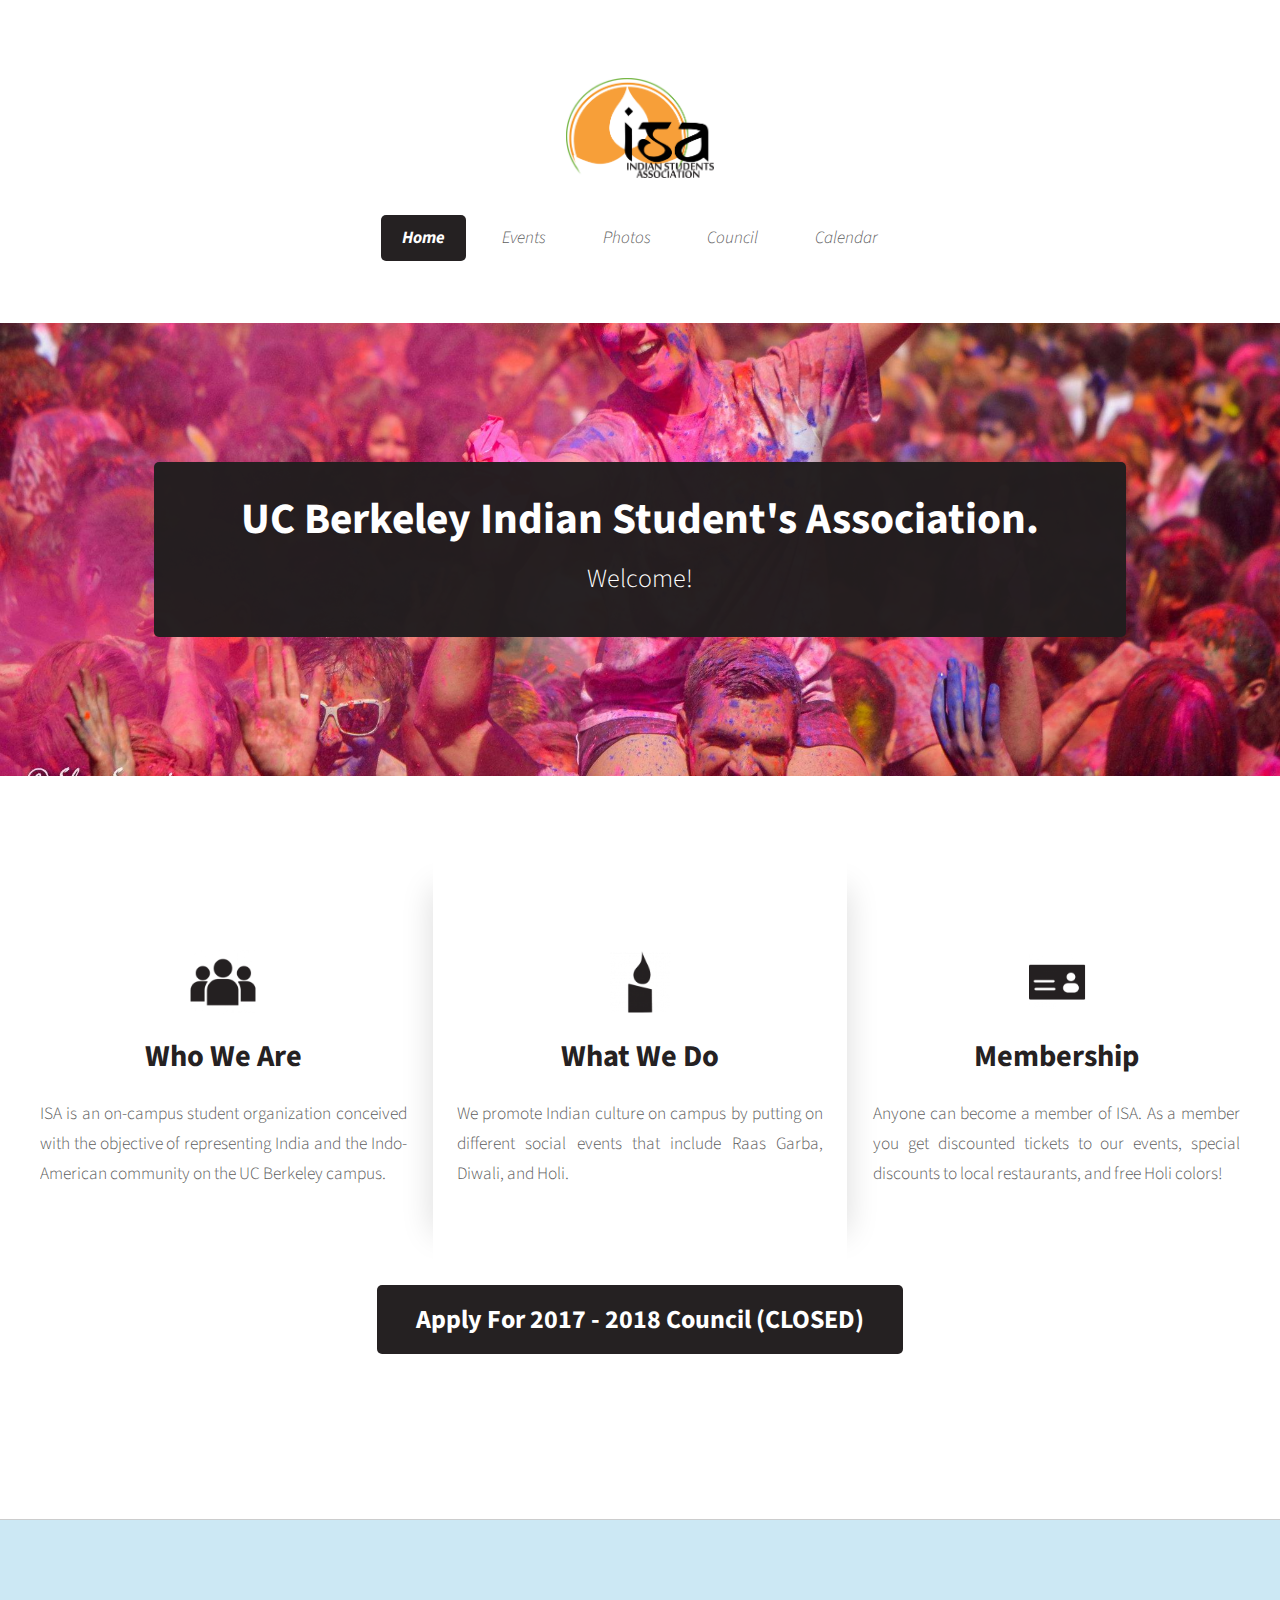
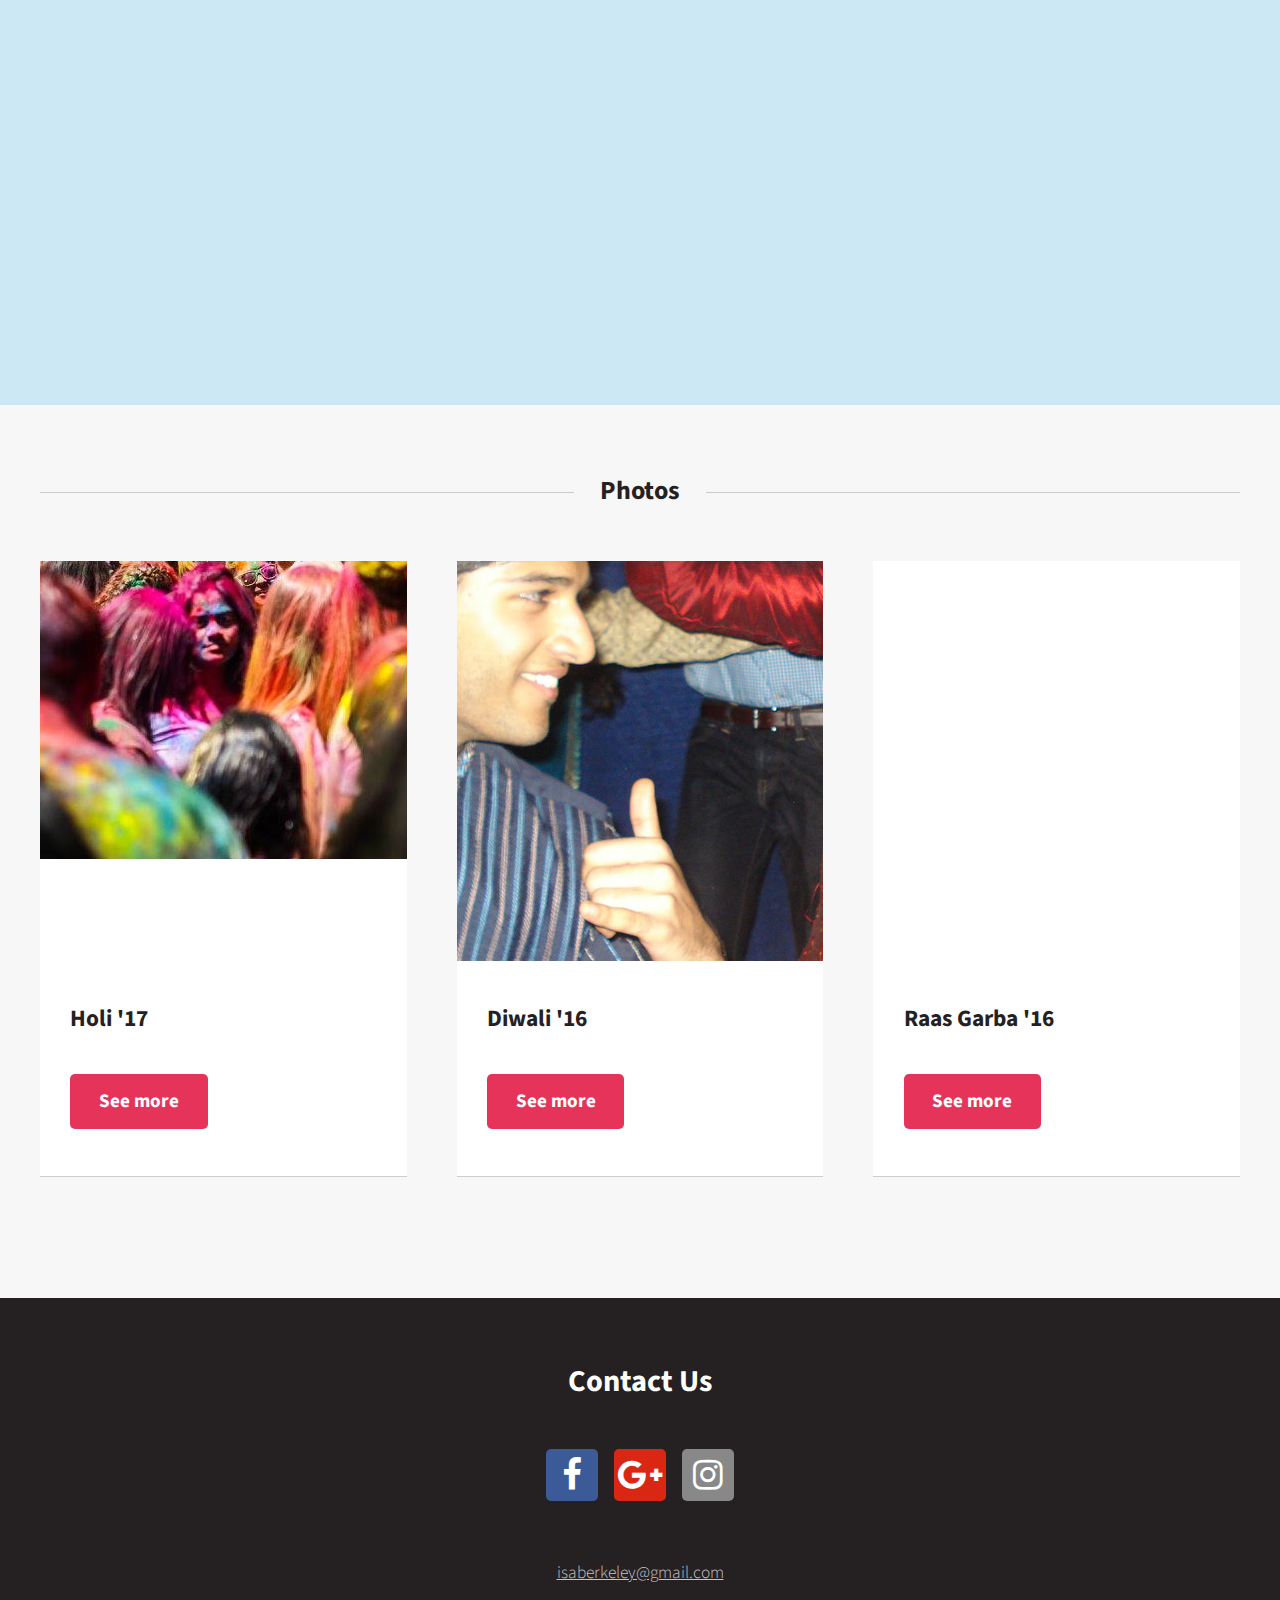
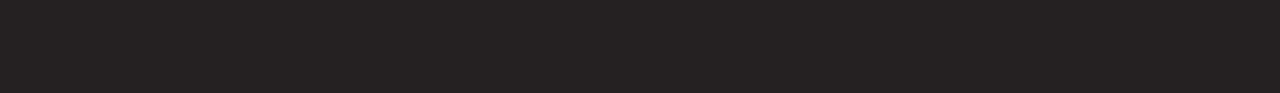
==== isawebsite/index.html @ 6a871066 "update calen" ====
<!DOCTYPE HTML>
<!--
	Dopetrope by HTML5 UP
	html5up.net | @ajlkn
	Free for personal and commercial use under the CCA 3.0 license (html5up.net/license)
-->
<html>
	<head>
		<title>Berkeley ISA</title>
		<meta charset="utf-8" />
		<meta name="viewport" content="width=device-width, initial-scale=1" />
		<!--[if lte IE 8]><script src="assets/js/ie/html5shiv.js"></script><![endif]-->
		<link rel="stylesheet" href="assets/css/main.css" />
		<!--[if lte IE 8]><link rel="stylesheet" href="assets/css/ie8.css" /><![endif]-->
	</head>
	<body class="homepage">
		<div id="page-wrapper">

			<!-- Header -->
				<div id="header-wrapper">
					<div id="header">

						<!-- Logo -->
							<h1><a href="index.html"><img src="img/isalogo1.png" height="100px" width="auto" style="padding: 0;"></a></h1>

						<!-- Nav -->
							<nav id="nav">
								<ul>
									<li class="current"><a href="index.html">Home</a></li>
									<li>
										<a href="#">Events</a>
										<ul>
											<li><a href="holi.html">Holi</a></li>
											<li><a href="garba.html">Raas Garba</a></li>
											<li><a href="diwali.html">Diwali</a></li>
											<li><a href="misc.html">Miscellaneous</a></li>
										</ul>
									</li>
									<li><a href="#photos" id="photos-nav">Photos</a></li>
                                    <li><a href="council.html">Council</a></li>
									<li><a href="calendar.html">Calendar</a></li>
								</ul>
							</nav>

						<!-- Banner -->
							<section id="banner">
								<header>
									<h2>UC Berkeley Indian Student's Association.</h2>
									<p style="color: white;">Welcome!</p>
								</header>
							</section>

						<!-- Intro -->
							<section id="intro" class="container">
                                <br><br>
								<div class="row">
									<div class="4u 12u(mobile)">
										<section class="first">
<!--											<i class="icon featured fa-cog"></i>-->
                                            <img src="img/iconpeople.png" height="100px" width="auto">
											<header>
												<h2>Who We Are</h2>
											</header>
											<p style="text-align: justify;">ISA is an on-campus student organization conceived with the objective of representing India and the Indo-American community on the UC Berkeley campus.</p>
										</section>
									</div>
									<div class="4u 12u(mobile)">
										<section class="middle">
<!--											<i class="icon featured alt fa-flash"></i>-->
                                            <img src="img/iconcandle2.png" height="100px" width="auto">
											<header>
												<h2>What We Do</h2>
											</header>
											<p style="text-align: justify;">We promote Indian culture on campus by putting on different social events that include Raas Garba, Diwali, and Holi.</p>
										</section>
									</div>
									<div class="4u 12u(mobile)">
										<section class="last">
<!--											<i class="icon featured alt2 fa-star"></i>-->
                                            <img src="img/iconmember.png" height="100px" width="auto">
											<header>
												<h2>Membership</h2>
											</header>
											<p style="text-align: justify;">Anyone can become a member of ISA. As a member you get discounted tickets to our events, special discounts to local restaurants, and free Holi colors!</p>
										</section>
									</div>
								</div>
								<footer>
									<ul class="actions">
										<li><a href="#" class="button big">Apply For 2017 - 2018 Council (CLOSED)</a></li>
									</ul>
								</footer>
                                <br><br>
							</section>

					</div>
				</div>
            
                <div id="header">
                    <section id="banner-blank">
                        <br><br><br><br><br><br><br><br><br><br><br><br><br><br><br><br>
                    </section>
                </div>

			<!-- Main -->
				<div id="main-wrapper">
					<div id="photos" class="container">
						<div class="row">
							<div class="12u">

								<!-- Portfolio -->
									<section>
										<header class="major">
											<h2>Photos</h2>
										</header>
										<div class="row">
											<div class="4u 12u(mobile)">
												<section class="box">
													<a class="image featured"><img src="img/iconholi.png" alt="" /></a>
													<header>
														<h3>Holi '17</h3>
													</header>
				
													<footer>
														<a href="holi.html" class="button alt">See more</a>
													</footer>
												</section>
											</div>
											<div class="4u 12u(mobile)">
												<section class="box">
													<a class="image featured"><img src="img/diwali4.jpg" alt="" /></a>
													<header>
														<h3>Diwali '16</h3>
													</header>
													
													<footer>
														<a href="diwali.html" class="button alt">See more</a>
													</footer>
												</section>
											</div>
											<div class="4u 12u(mobile)">
												<section class="box">
													<a class="image featured"><img src="img/raas.png" alt="" /></a>
													<header>
														<h3>Raas Garba '16</h3>
													</header>
												
													<footer>
														<a href="garba.html" class="button alt">See more</a>
													</footer>
												</section>
											</div>
										</div>
									</section>

							</div>
						</div>
						<div class="row">
							<div class="12u">

							</div>
						</div>
					</div>
				</div>

			<!-- Footer -->
				<div id="footer-wrapper">
					<section id="footer" class="container">
						<div class="row">
							<div class="12u 12u(mobile)" style="text-align: center;">
								<section>
									<header>
										<h2>Contact Us</h2>
									</header>
									<ul class="social">
										<li><a class="icon fa-facebook" href="#"><span class="label">Facebook</span></a></li>
										<li><a class="icon fa-google-plus" href="#"><span class="label">Google+</span></a></li>
                                        <li><a class="icon fa-instagram" href="#"><span class="label">Intsagram</span></a></li>
									</ul>
									<ul class="contact">
											<p><a href="#">isaberkeley@gmail.com</a></p>
									</ul>
								</section>
							</div>
						</div>
					</section>
				</div>

		</div>

		<!-- Scripts -->
			<script src="assets/js/jquery.min.js"></script>
			<script src="assets/js/jquery.dropotron.min.js"></script>
			<script src="assets/js/skel.min.js"></script>
			<script src="assets/js/skel-viewport.min.js"></script>
			<script src="assets/js/util.js"></script>
			<!--[if lte IE 8]><script src="assets/js/ie/respond.min.js"></script><![endif]-->
			<script src="assets/js/main.js"></script>

	</body>
</html>

<script>
    var ypos, section;
    window.addEventListener('scroll', function() {
        ypos = window.pageYOffset;
        section = document.getElementById('banner');
        section.style.backgroundPositionY = ypos * -0.1 + 'px';
    });
</script>
<script>
    var ypos, section;
    window.addEventListener('scroll', function() {
        ypos = window.pageYOffset;
        section = document.getElementById('banner-blank');
        section.style.backgroundPositionY = ypos * -0.1 + 'px';
    });
</script>
<script>
function scrollNav() {
    $('#photos-nav').click(function(){
        //Animate
        $('html, body').stop().animate({
            scrollTop: $( $(this).attr('href') ).offset().top - 0
        }, 800);
        return false;
    });
}
scrollNav();
</script>
---- isawebsite/assets/css/main.css ----
@import url("font-awesome.min.css");
@import url("https://fonts.googleapis.com/css?family=Source+Sans+Pro:300,400,700,900,300italic");

/*
	Dopetrope by HTML5 UP
	html5up.net | @ajlkn
	Free for personal and commercial use under the CCA 3.0 license (html5up.net/license)
*/

/* Reset */

	html, body, div, span, applet, object, iframe, h1, h2, h3, h4, h5, h6, p, blockquote, pre, a, abbr, acronym, address, big, cite, code, del, dfn, em, img, ins, kbd, q, s, samp, small, strike, strong, sub, sup, tt, var, b, u, i, center, dl, dt, dd, ol, ul, li, fieldset, form, label, legend, table, caption, tbody, tfoot, thead, tr, th, td, article, aside, canvas, details, embed, figure, figcaption, footer, header, hgroup, menu, nav, output, ruby, section, summary, time, mark, audio, video {
		margin: 0;
		padding: 0;
		border: 0;
		font-size: 100%;
		font: inherit;
		vertical-align: baseline;
	}

	article, aside, details, figcaption, figure, footer, header, hgroup, menu, nav, section {
		display: block;
	}

	body {
		line-height: 1;
	}

	ol, ul {
		list-style: none;
	}

	blockquote, q {
		quotes: none;
	}

	blockquote:before, blockquote:after, q:before, q:after {
		content: '';
		content: none;
	}

	table {
		border-collapse: collapse;
		border-spacing: 0;
	}

	body {
		-webkit-text-size-adjust: none;
	}

/* Box Model */

	*, *:before, *:after {
		-moz-box-sizing: border-box;
		-webkit-box-sizing: border-box;
		box-sizing: border-box;
	}

/* Containers */

	.container {
		margin-left: auto;
		margin-right: auto;
	}

	.container.\31 25\25 {
		width: 100%;
		max-width: 1200px;
		min-width: 960px;
	}

	.container.\37 5\25 {
		width: 720px;
	}

	.container.\35 0\25 {
		width: 480px;
	}

	.container.\32 5\25 {
		width: 240px;
	}

	.container {
		width: 960px;
	}

	@media screen and (min-width: 737px) {

		.container.\31 25\25 {
			width: 100%;
			max-width: 1500px;
			min-width: 1200px;
		}

		.container.\37 5\25 {
			width: 900px;
		}

		.container.\35 0\25 {
			width: 600px;
		}

		.container.\32 5\25 {
			width: 300px;
		}

		.container {
			width: 1200px;
		}

	}

	@media screen and (min-width: 737px) and (max-width: 1200px) {

		.container.\31 25\25 {
			width: 100%;
			max-width: 1200px;
			min-width: 960px;
		}

		.container.\37 5\25 {
			width: 720px;
		}

		.container.\35 0\25 {
			width: 480px;
		}

		.container.\32 5\25 {
			width: 240px;
		}

		.container {
			width: 960px;
		}

	}

	@media screen and (max-width: 736px) {

		.container.\31 25\25 {
			width: 100%;
			max-width: 125%;
			min-width: 100%;
		}

		.container.\37 5\25 {
			width: 75%;
		}

		.container.\35 0\25 {
			width: 50%;
		}

		.container.\32 5\25 {
			width: 25%;
		}

		.container {
			width: 100% !important;
		}

	}

/* Grid */

	.row {
		border-bottom: solid 1px transparent;
		-moz-box-sizing: border-box;
		-webkit-box-sizing: border-box;
		box-sizing: border-box;
	}

	.row > * {
		float: left;
		-moz-box-sizing: border-box;
		-webkit-box-sizing: border-box;
		box-sizing: border-box;
	}

	.row:after, .row:before {
		content: '';
		display: block;
		clear: both;
		height: 0;
	}

	.row.uniform > * > :first-child {
		margin-top: 0;
	}

	.row.uniform > * > :last-child {
		margin-bottom: 0;
	}

	.row.\30 \25 > * {
		padding: 0 0 0 0px;
	}

	.row.\30 \25 {
		margin: 0 0 -1px 0px;
	}

	.row.uniform.\30 \25 > * {
		padding: 0px 0 0 0px;
	}

	.row.uniform.\30 \25 {
		margin: 0px 0 -1px 0px;
	}

	.row > * {
		padding: 0 0 0 40px;
	}

	.row {
		margin: 0 0 -1px -40px;
	}

	.row.uniform > * {
		padding: 40px 0 0 40px;
	}

	.row.uniform {
		margin: -40px 0 -1px -40px;
	}

	.row.\32 00\25 > * {
		padding: 0 0 0 80px;
	}

	.row.\32 00\25 {
		margin: 0 0 -1px -80px;
	}

	.row.uniform.\32 00\25 > * {
		padding: 80px 0 0 80px;
	}

	.row.uniform.\32 00\25 {
		margin: -80px 0 -1px -80px;
	}

	.row.\31 50\25 > * {
		padding: 0 0 0 60px;
	}

	.row.\31 50\25 {
		margin: 0 0 -1px -60px;
	}

	.row.uniform.\31 50\25 > * {
		padding: 60px 0 0 60px;
	}

	.row.uniform.\31 50\25 {
		margin: -60px 0 -1px -60px;
	}

	.row.\35 0\25 > * {
		padding: 0 0 0 20px;
	}

	.row.\35 0\25 {
		margin: 0 0 -1px -20px;
	}

	.row.uniform.\35 0\25 > * {
		padding: 20px 0 0 20px;
	}

	.row.uniform.\35 0\25 {
		margin: -20px 0 -1px -20px;
	}

	.row.\32 5\25 > * {
		padding: 0 0 0 10px;
	}

	.row.\32 5\25 {
		margin: 0 0 -1px -10px;
	}

	.row.uniform.\32 5\25 > * {
		padding: 10px 0 0 10px;
	}

	.row.uniform.\32 5\25 {
		margin: -10px 0 -1px -10px;
	}

	.\31 2u, .\31 2u\24 {
		width: 100%;
		clear: none;
		margin-left: 0;
	}

	.\31 1u, .\31 1u\24 {
		width: 91.6666666667%;
		clear: none;
		margin-left: 0;
	}

	.\31 0u, .\31 0u\24 {
		width: 83.3333333333%;
		clear: none;
		margin-left: 0;
	}

	.\39 u, .\39 u\24 {
		width: 75%;
		clear: none;
		margin-left: 0;
	}

	.\38 u, .\38 u\24 {
		width: 66.6666666667%;
		clear: none;
		margin-left: 0;
	}

	.\37 u, .\37 u\24 {
		width: 58.3333333333%;
		clear: none;
		margin-left: 0;
	}

	.\36 u, .\36 u\24 {
		width: 50%;
		clear: none;
		margin-left: 0;
	}

	.\35 u, .\35 u\24 {
		width: 41.6666666667%;
		clear: none;
		margin-left: 0;
	}

	.\34 u, .\34 u\24 {
		width: 33.3333333333%;
		clear: none;
		margin-left: 0;
	}

	.\33 u, .\33 u\24 {
		width: 25%;
		clear: none;
		margin-left: 0;
	}

	.\32 u, .\32 u\24 {
		width: 16.6666666667%;
		clear: none;
		margin-left: 0;
	}

	.\31 u, .\31 u\24 {
		width: 8.3333333333%;
		clear: none;
		margin-left: 0;
	}

	.\31 2u\24 + *,
	.\31 1u\24 + *,
	.\31 0u\24 + *,
	.\39 u\24 + *,
	.\38 u\24 + *,
	.\37 u\24 + *,
	.\36 u\24 + *,
	.\35 u\24 + *,
	.\34 u\24 + *,
	.\33 u\24 + *,
	.\32 u\24 + *,
	.\31 u\24 + * {
		clear: left;
	}

	.\-11u {
		margin-left: 91.66667%;
	}

	.\-10u {
		margin-left: 83.33333%;
	}

	.\-9u {
		margin-left: 75%;
	}

	.\-8u {
		margin-left: 66.66667%;
	}

	.\-7u {
		margin-left: 58.33333%;
	}

	.\-6u {
		margin-left: 50%;
	}

	.\-5u {
		margin-left: 41.66667%;
	}

	.\-4u {
		margin-left: 33.33333%;
	}

	.\-3u {
		margin-left: 25%;
	}

	.\-2u {
		margin-left: 16.66667%;
	}

	.\-1u {
		margin-left: 8.33333%;
	}

	@media screen and (min-width: 737px) {

		.row > * {
			padding: 50px 0 0 50px;
		}

		.row {
			margin: -50px 0 -1px -50px;
		}

		.row.uniform > * {
			padding: 50px 0 0 50px;
		}

		.row.uniform {
			margin: -50px 0 -1px -50px;
		}

		.row.\32 00\25 > * {
			padding: 100px 0 0 100px;
		}

		.row.\32 00\25 {
			margin: -100px 0 -1px -100px;
		}

		.row.uniform.\32 00\25 > * {
			padding: 100px 0 0 100px;
		}

		.row.uniform.\32 00\25 {
			margin: -100px 0 -1px -100px;
		}

		.row.\31 50\25 > * {
			padding: 75px 0 0 75px;
		}

		.row.\31 50\25 {
			margin: -75px 0 -1px -75px;
		}

		.row.uniform.\31 50\25 > * {
			padding: 75px 0 0 75px;
		}

		.row.uniform.\31 50\25 {
			margin: -75px 0 -1px -75px;
		}

		.row.\35 0\25 > * {
			padding: 25px 0 0 25px;
		}

		.row.\35 0\25 {
			margin: -25px 0 -1px -25px;
		}

		.row.uniform.\35 0\25 > * {
			padding: 25px 0 0 25px;
		}

		.row.uniform.\35 0\25 {
			margin: -25px 0 -1px -25px;
		}

		.row.\32 5\25 > * {
			padding: 12.5px 0 0 12.5px;
		}

		.row.\32 5\25 {
			margin: -12.5px 0 -1px -12.5px;
		}

		.row.uniform.\32 5\25 > * {
			padding: 12.5px 0 0 12.5px;
		}

		.row.uniform.\32 5\25 {
			margin: -12.5px 0 -1px -12.5px;
		}

		.\31 2u\28desktop\29, .\31 2u\24\28desktop\29 {
			width: 100%;
			clear: none;
			margin-left: 0;
		}

		.\31 1u\28desktop\29, .\31 1u\24\28desktop\29 {
			width: 91.6666666667%;
			clear: none;
			margin-left: 0;
		}

		.\31 0u\28desktop\29, .\31 0u\24\28desktop\29 {
			width: 83.3333333333%;
			clear: none;
			margin-left: 0;
		}

		.\39 u\28desktop\29, .\39 u\24\28desktop\29 {
			width: 75%;
			clear: none;
			margin-left: 0;
		}

		.\38 u\28desktop\29, .\38 u\24\28desktop\29 {
			width: 66.6666666667%;
			clear: none;
			margin-left: 0;
		}

		.\37 u\28desktop\29, .\37 u\24\28desktop\29 {
			width: 58.3333333333%;
			clear: none;
			margin-left: 0;
		}

		.\36 u\28desktop\29, .\36 u\24\28desktop\29 {
			width: 50%;
			clear: none;
			margin-left: 0;
		}

		.\35 u\28desktop\29, .\35 u\24\28desktop\29 {
			width: 41.6666666667%;
			clear: none;
			margin-left: 0;
		}

		.\34 u\28desktop\29, .\34 u\24\28desktop\29 {
			width: 33.3333333333%;
			clear: none;
			margin-left: 0;
		}

		.\33 u\28desktop\29, .\33 u\24\28desktop\29 {
			width: 25%;
			clear: none;
			margin-left: 0;
		}

		.\32 u\28desktop\29, .\32 u\24\28desktop\29 {
			width: 16.6666666667%;
			clear: none;
			margin-left: 0;
		}

		.\31 u\28desktop\29, .\31 u\24\28desktop\29 {
			width: 8.3333333333%;
			clear: none;
			margin-left: 0;
		}

		.\31 2u\24\28desktop\29 + *,
		.\31 1u\24\28desktop\29 + *,
		.\31 0u\24\28desktop\29 + *,
		.\39 u\24\28desktop\29 + *,
		.\38 u\24\28desktop\29 + *,
		.\37 u\24\28desktop\29 + *,
		.\36 u\24\28desktop\29 + *,
		.\35 u\24\28desktop\29 + *,
		.\34 u\24\28desktop\29 + *,
		.\33 u\24\28desktop\29 + *,
		.\32 u\24\28desktop\29 + *,
		.\31 u\24\28desktop\29 + * {
			clear: left;
		}

		.\-11u\28desktop\29 {
			margin-left: 91.66667%;
		}

		.\-10u\28desktop\29 {
			margin-left: 83.33333%;
		}

		.\-9u\28desktop\29 {
			margin-left: 75%;
		}

		.\-8u\28desktop\29 {
			margin-left: 66.66667%;
		}

		.\-7u\28desktop\29 {
			margin-left: 58.33333%;
		}

		.\-6u\28desktop\29 {
			margin-left: 50%;
		}

		.\-5u\28desktop\29 {
			margin-left: 41.66667%;
		}

		.\-4u\28desktop\29 {
			margin-left: 33.33333%;
		}

		.\-3u\28desktop\29 {
			margin-left: 25%;
		}

		.\-2u\28desktop\29 {
			margin-left: 16.66667%;
		}

		.\-1u\28desktop\29 {
			margin-left: 8.33333%;
		}

	}

	@media screen and (min-width: 737px) and (max-width: 1200px) {

		.row > * {
			padding: 25px 0 0 25px;
		}

		.row {
			margin: -25px 0 -1px -25px;
		}

		.row.uniform > * {
			padding: 25px 0 0 25px;
		}

		.row.uniform {
			margin: -25px 0 -1px -25px;
		}

		.row.\32 00\25 > * {
			padding: 50px 0 0 50px;
		}

		.row.\32 00\25 {
			margin: -50px 0 -1px -50px;
		}

		.row.uniform.\32 00\25 > * {
			padding: 50px 0 0 50px;
		}

		.row.uniform.\32 00\25 {
			margin: -50px 0 -1px -50px;
		}

		.row.\31 50\25 > * {
			padding: 37.5px 0 0 37.5px;
		}

		.row.\31 50\25 {
			margin: -37.5px 0 -1px -37.5px;
		}

		.row.uniform.\31 50\25 > * {
			padding: 37.5px 0 0 37.5px;
		}

		.row.uniform.\31 50\25 {
			margin: -37.5px 0 -1px -37.5px;
		}

		.row.\35 0\25 > * {
			padding: 12.5px 0 0 12.5px;
		}

		.row.\35 0\25 {
			margin: -12.5px 0 -1px -12.5px;
		}

		.row.uniform.\35 0\25 > * {
			padding: 12.5px 0 0 12.5px;
		}

		.row.uniform.\35 0\25 {
			margin: -12.5px 0 -1px -12.5px;
		}

		.row.\32 5\25 > * {
			padding: 6.25px 0 0 6.25px;
		}

		.row.\32 5\25 {
			margin: -6.25px 0 -1px -6.25px;
		}

		.row.uniform.\32 5\25 > * {
			padding: 6.25px 0 0 6.25px;
		}

		.row.uniform.\32 5\25 {
			margin: -6.25px 0 -1px -6.25px;
		}

		.\31 2u\28tablet\29, .\31 2u\24\28tablet\29 {
			width: 100%;
			clear: none;
			margin-left: 0;
		}

		.\31 1u\28tablet\29, .\31 1u\24\28tablet\29 {
			width: 91.6666666667%;
			clear: none;
			margin-left: 0;
		}

		.\31 0u\28tablet\29, .\31 0u\24\28tablet\29 {
			width: 83.3333333333%;
			clear: none;
			margin-left: 0;
		}

		.\39 u\28tablet\29, .\39 u\24\28tablet\29 {
			width: 75%;
			clear: none;
			margin-left: 0;
		}

		.\38 u\28tablet\29, .\38 u\24\28tablet\29 {
			width: 66.6666666667%;
			clear: none;
			margin-left: 0;
		}

		.\37 u\28tablet\29, .\37 u\24\28tablet\29 {
			width: 58.3333333333%;
			clear: none;
			margin-left: 0;
		}

		.\36 u\28tablet\29, .\36 u\24\28tablet\29 {
			width: 50%;
			clear: none;
			margin-left: 0;
		}

		.\35 u\28tablet\29, .\35 u\24\28tablet\29 {
			width: 41.6666666667%;
			clear: none;
			margin-left: 0;
		}

		.\34 u\28tablet\29, .\34 u\24\28tablet\29 {
			width: 33.3333333333%;
			clear: none;
			margin-left: 0;
		}

		.\33 u\28tablet\29, .\33 u\24\28tablet\29 {
			width: 25%;
			clear: none;
			margin-left: 0;
		}

		.\32 u\28tablet\29, .\32 u\24\28tablet\29 {
			width: 16.6666666667%;
			clear: none;
			margin-left: 0;
		}

		.\31 u\28tablet\29, .\31 u\24\28tablet\29 {
			width: 8.3333333333%;
			clear: none;
			margin-left: 0;
		}

		.\31 2u\24\28tablet\29 + *,
		.\31 1u\24\28tablet\29 + *,
		.\31 0u\24\28tablet\29 + *,
		.\39 u\24\28tablet\29 + *,
		.\38 u\24\28tablet\29 + *,
		.\37 u\24\28tablet\29 + *,
		.\36 u\24\28tablet\29 + *,
		.\35 u\24\28tablet\29 + *,
		.\34 u\24\28tablet\29 + *,
		.\33 u\24\28tablet\29 + *,
		.\32 u\24\28tablet\29 + *,
		.\31 u\24\28tablet\29 + * {
			clear: left;
		}

		.\-11u\28tablet\29 {
			margin-left: 91.66667%;
		}

		.\-10u\28tablet\29 {
			margin-left: 83.33333%;
		}

		.\-9u\28tablet\29 {
			margin-left: 75%;
		}

		.\-8u\28tablet\29 {
			margin-left: 66.66667%;
		}

		.\-7u\28tablet\29 {
			margin-left: 58.33333%;
		}

		.\-6u\28tablet\29 {
			margin-left: 50%;
		}

		.\-5u\28tablet\29 {
			margin-left: 41.66667%;
		}

		.\-4u\28tablet\29 {
			margin-left: 33.33333%;
		}

		.\-3u\28tablet\29 {
			margin-left: 25%;
		}

		.\-2u\28tablet\29 {
			margin-left: 16.66667%;
		}

		.\-1u\28tablet\29 {
			margin-left: 8.33333%;
		}

	}

	@media screen and (max-width: 736px) {

		.row > * {
			padding: 20px 0 0 20px;
		}

		.row {
			margin: -20px 0 -1px -20px;
		}

		.row.uniform > * {
			padding: 20px 0 0 20px;
		}

		.row.uniform {
			margin: -20px 0 -1px -20px;
		}

		.row.\32 00\25 > * {
			padding: 40px 0 0 40px;
		}

		.row.\32 00\25 {
			margin: -40px 0 -1px -40px;
		}

		.row.uniform.\32 00\25 > * {
			padding: 40px 0 0 40px;
		}

		.row.uniform.\32 00\25 {
			margin: -40px 0 -1px -40px;
		}

		.row.\31 50\25 > * {
			padding: 30px 0 0 30px;
		}

		.row.\31 50\25 {
			margin: -30px 0 -1px -30px;
		}

		.row.uniform.\31 50\25 > * {
			padding: 30px 0 0 30px;
		}

		.row.uniform.\31 50\25 {
			margin: -30px 0 -1px -30px;
		}

		.row.\35 0\25 > * {
			padding: 10px 0 0 10px;
		}

		.row.\35 0\25 {
			margin: -10px 0 -1px -10px;
		}

		.row.uniform.\35 0\25 > * {
			padding: 10px 0 0 10px;
		}

		.row.uniform.\35 0\25 {
			margin: -10px 0 -1px -10px;
		}

		.row.\32 5\25 > * {
			padding: 5px 0 0 5px;
		}

		.row.\32 5\25 {
			margin: -5px 0 -1px -5px;
		}

		.row.uniform.\32 5\25 > * {
			padding: 5px 0 0 5px;
		}

		.row.uniform.\32 5\25 {
			margin: -5px 0 -1px -5px;
		}

		.\31 2u\28mobile\29, .\31 2u\24\28mobile\29 {
			width: 100%;
			clear: none;
			margin-left: 0;
		}

		.\31 1u\28mobile\29, .\31 1u\24\28mobile\29 {
			width: 91.6666666667%;
			clear: none;
			margin-left: 0;
		}

		.\31 0u\28mobile\29, .\31 0u\24\28mobile\29 {
			width: 83.3333333333%;
			clear: none;
			margin-left: 0;
		}

		.\39 u\28mobile\29, .\39 u\24\28mobile\29 {
			width: 75%;
			clear: none;
			margin-left: 0;
		}

		.\38 u\28mobile\29, .\38 u\24\28mobile\29 {
			width: 66.6666666667%;
			clear: none;
			margin-left: 0;
		}

		.\37 u\28mobile\29, .\37 u\24\28mobile\29 {
			width: 58.3333333333%;
			clear: none;
			margin-left: 0;
		}

		.\36 u\28mobile\29, .\36 u\24\28mobile\29 {
			width: 50%;
			clear: none;
			margin-left: 0;
		}

		.\35 u\28mobile\29, .\35 u\24\28mobile\29 {
			width: 41.6666666667%;
			clear: none;
			margin-left: 0;
		}

		.\34 u\28mobile\29, .\34 u\24\28mobile\29 {
			width: 33.3333333333%;
			clear: none;
			margin-left: 0;
		}

		.\33 u\28mobile\29, .\33 u\24\28mobile\29 {
			width: 25%;
			clear: none;
			margin-left: 0;
		}

		.\32 u\28mobile\29, .\32 u\24\28mobile\29 {
			width: 16.6666666667%;
			clear: none;
			margin-left: 0;
		}

		.\31 u\28mobile\29, .\31 u\24\28mobile\29 {
			width: 8.3333333333%;
			clear: none;
			margin-left: 0;
		}

		.\31 2u\24\28mobile\29 + *,
		.\31 1u\24\28mobile\29 + *,
		.\31 0u\24\28mobile\29 + *,
		.\39 u\24\28mobile\29 + *,
		.\38 u\24\28mobile\29 + *,
		.\37 u\24\28mobile\29 + *,
		.\36 u\24\28mobile\29 + *,
		.\35 u\24\28mobile\29 + *,
		.\34 u\24\28mobile\29 + *,
		.\33 u\24\28mobile\29 + *,
		.\32 u\24\28mobile\29 + *,
		.\31 u\24\28mobile\29 + * {
			clear: left;
		}

		.\-11u\28mobile\29 {
			margin-left: 91.66667%;
		}

		.\-10u\28mobile\29 {
			margin-left: 83.33333%;
		}

		.\-9u\28mobile\29 {
			margin-left: 75%;
		}

		.\-8u\28mobile\29 {
			margin-left: 66.66667%;
		}

		.\-7u\28mobile\29 {
			margin-left: 58.33333%;
		}

		.\-6u\28mobile\29 {
			margin-left: 50%;
		}

		.\-5u\28mobile\29 {
			margin-left: 41.66667%;
		}

		.\-4u\28mobile\29 {
			margin-left: 33.33333%;
		}

		.\-3u\28mobile\29 {
			margin-left: 25%;
		}

		.\-2u\28mobile\29 {
			margin-left: 16.66667%;
		}

		.\-1u\28mobile\29 {
			margin-left: 8.33333%;
		}

	}

/* Basic */

	body {
		background: #252122;
		background-image: url("images/bg02.png");
		font-family: 'Source Sans Pro';
		font-weight: 300;
		color: #5d5d5d;
	}

		body.is-loading * {
			-moz-transition: none !important;
			-webkit-transition: none !important;
			-ms-transition: none !important;
			transition: none !important;
			-moz-animation: none !important;
			-webkit-animation: none !important;
			-ms-animation: none !important;
			animation: none !important;
		}

	input, textarea, select {
		font-family: 'Source Sans Pro';
		font-weight: 300;
		color: #5d5d5d;
	}

	strong, b {
		color: #252122;
		font-weight: 400;
	}

	i, em {
		font-style: italic;
	}

	sub {
		position: relative;
		top: 0.5em;
		font-size: 0.8em;
	}

	sup {
		position: relative;
		top: -0.5em;
		font-size: 0.8em;
	}

	blockquote {
		border-left: solid 0.75em #dddddd;
		padding: 1em 0 1em 1.5em;
		font-style: italic;
	}

	h1, h2, h3, h4, h5, h6 {
		color: #252122;
		font-weight: 700;
	}

	h1 a, h2 a, h3 a, h4 a, h5 a, h6 a {
		color: inherit;
		text-decoration: none;
	}

	a {
		color: #d52349;
		text-decoration: underline;
	}

		a:hover {
			text-decoration: none;
		}

	br.clear {
		clear: both;
	}

	hr {
		border: 0;
		border-top: solid 1px #dddddd;
		height: 1px;
		margin: 2em 0 2em 0;
	}

	p, ul, ol, dl, table {
		margin-bottom: 2em;
	}

/* Form */

	form label {
		display: block;
		color: #252122;
		font-weight: 400;
		margin: 0 0 0.5em 0;
	}

	form input[type=text],
	form input[type=email],
	form input[type=password],
	form select,
	form textarea {
		-webkit-appearance: none;
		display: block;
		border: 0;
		padding: 0.75em 1em;
		font-size: 1em;
		border-radius: 5px;
		border: solid 1px #dddddd;
		background: #fff;
		width: 100%;
	}

		form input[type=text]:focus,
		form input[type=email]:focus,
		form input[type=password]:focus,
		form select:focus,
		form textarea:focus {
			box-shadow: inset 0px 0px 1px 1px #43bff0;
		}

	form textarea {
		height: 15em;
	}

	form .formerize-placeholder {
		color: #555 !important;
	}

	form ::-webkit-input-placeholder {
		color: #555 !important;
	}

	form :-moz-placeholder {
		color: #555 !important;
	}

	form ::-moz-placeholder {
		color: #555 !important;
	}

	form :-ms-input-placeholder {
		color: #555 !important;
	}

	form ::-moz-focus-inner {
		border: 0;
	}

/* Tables */

	table {
		width: 100%;
	}

		table.default {
			width: 100%;
		}

			table.default tr {
				border-top: solid 1px #dddddd;
			}

				table.default tr:first-child {
					border-top: 0;
				}

			table.default td {
				padding: 0.5em 1em 0.5em 1em;
			}

			table.default th {
				text-align: left;
				padding: 0.5em 1em 0.5em 1em;
				font-weight: 700;
				margin: 0 0 1em 0;
			}

			table.default thead {
				border-bottom: solid 2px #dddddd;
			}

/* Section/Article */

	section, article {
		margin-bottom: 2.5em;
	}

		section > :last-child, section:last-child, article > :last-child, article:last-child {
			margin-bottom: 0;
		}

	header > p {
		display: block;
		font-style: italic;
	}

	header.major {
		position: relative;
		text-align: center;
		border-top: solid 1px #ccc;
		top: 1em;
	}

		header.major h2 {
			background: #fff;
			position: relative;
			top: -0.65em;
			display: inline;
			margin: 0;
			padding: 0 1em 0 1em;
		}

/* Box */

	.box {
		background: #ffffff;
		border-bottom: solid 1px #ccc;
	}

		.box .image.featured {
			position: relative;
			width: auto;
		}

/* Button */

	input[type="button"],
	input[type="submit"],
	input[type="reset"],
	button,
	.button {
		-webkit-appearance: none;
		display: inline-block;
		text-decoration: none;
		cursor: pointer;
		border: 0;
		border-radius: 5px;
		background: #d52349;
		color: #fff !important;
		font-weight: 700;
		outline: 0;
		-moz-transition: background-color .25s ease-in-out;
		-webkit-transition: background-color .25s ease-in-out;
		-ms-transition: background-color .25s ease-in-out;
		transition: background-color .25s ease-in-out;
	}

		input[type="button"]:hover,
		input[type="submit"]:hover,
		input[type="reset"]:hover,
		button:hover,
		.button:hover {
			background: #e53359;
		}

		input[type="button"]:active,
		input[type="submit"]:active,
		input[type="reset"]:active,
		button:active,
		.button:active {
			background: #c51349;
		}

		input[type="button"].alt,
		input[type="submit"].alt,
		input[type="reset"].alt,
		button.alt,
		.button.alt {
			background: #e53359;
		}

			input[type="button"].alt:hover,
			input[type="submit"].alt:hover,
			input[type="reset"].alt:hover,
			button.alt:hover,
			.button.alt:hover {
				background: #c51349;
			}

			input[type="button"].alt:active,
			input[type="submit"].alt:active,
			input[type="reset"].alt:active,
			button.alt:active,
			.button.alt:active {
				background: #151112;
			}

		input[type="button"].icon:before,
		input[type="submit"].icon:before,
		input[type="reset"].icon:before,
		button.icon:before,
		.button.icon:before {
			opacity: 0.35;
			position: relative;
			top: 0.05em;
			margin-right: 0.75em;
		}

/* Image */

	.image {
		display: inline-block;
		outline: 0;
	}

		.image img {
			display: block;
			width: 100%;
		}

		.image.centered {
			display: block;
			margin: 0 0 2em 0;
		}

			.image.centered img {
				margin: 0 auto;
				width: auto;
			}

		.image.featured {
			display: block;
			width: 100%;
			margin: 0 0 2em 0;
            
            height: 400px;
            overflow: hidden;
		}
        .image.featured img {
            width: inherit;
            height: auto;
            margin: -350px 0 0 -250px;
        }

		.image.left {
			float: left;
			margin: 0 2em 2em 0;
		}

/* List */

	ul.default {
		list-style: disc;
		padding-left: 1em;
	}

		ul.default li {
			padding-left: 0.5em;
		}

	ul.contact li {
		position: relative;
		border-top: solid 1px #ddd;
		padding: 1.3em 0 1.3em 7em;
	}

		ul.contact li h3 {
			position: absolute;
			left: 0;
			top: 1.3em;
			font-size: 1.1em;
		}

		ul.contact li p {
			margin: 0;
		}

		ul.contact li:first-child {
			padding-top: 0;
			border-top: 0;
		}

			ul.contact li:first-child h3 {
				top: 0;
			}

	ul.dates li {
		position: relative;
		border-top: solid 1px #ddd;
		padding: 1.3em 0 1.3em 6.75em;
	}

	ul.dates .date {
		display: block;
		position: absolute;
		left: 0;
		top: 1.3em;
		background-color: #d52349;
		height: 3.5em;
		text-align: center;
		color: #fff;
		line-height: 1em;
		border-top-left-radius: 5px;
		border-bottom-left-radius: 5px;
		padding: 0.5em 0.75em 0 1em;
	}

		ul.dates .date:after {
			content: '';
			position: absolute;
			bottom: 0;
			right: -1.2em;
			border-left: solid 1.25em #d52349;
			border-top: solid 1.8em transparent;
			border-bottom: solid 1.8em transparent;
		}

		ul.dates .date strong {
            color: #fff;
			display: block;
			font-size: 1.75em;
			padding-top: 0.15em;
		}

	ul.dates h3 {
		font-size: 1.1em;
	}

	ul.dates p {
		margin: 0;
	}

	ul.dates li:first-child {
		border-top: 0;
		padding-top: 0;
	}

		ul.dates li:first-child .date {
			top: 0;
		}

	ul.divided li {
		border-top: solid 1px #ddd;
		padding: 1em 0 1em 0;
	}

		ul.divided li:first-child {
			border-top: 0;
			padding-top: 0;
		}

	ul.social {
		overflow: hidden;
		cursor: default;
	}

		ul.social li {
			display: inline-block;
		}

			ul.social li:first-child {
				margin-left: 0;
			}

			ul.social li a {
				display: inline-block;
				width: 3em;
				height: 3em;
				text-align: center;
				border-radius: 5px;
				background: #888;
				-moz-transition: background-color .25s ease-in-out;
				-webkit-transition: background-color .25s ease-in-out;
				-ms-transition: background-color .25s ease-in-out;
				transition: background-color .25s ease-in-out;
			}

				ul.social li a:before {
					color: #fff;
					font-size: 2em;
					line-height: 1.5em;
				}

				ul.social li a.fa-facebook {
					background: #3c5a98;
				}

					ul.social li a.fa-facebook:hover {
						background: #4c6aa8;
					}

				ul.social li a.fa-twitter {
					background: #2daae4;
				}

					ul.social li a.fa-twitter:hover {
						background: #3dbaf4;
					}

				ul.social li a.fa-dribbble {
					background: #c4376b;
				}

					ul.social li a.fa-dribbble:hover {
						background: #d4477b;
					}

				ul.social li a.fa-linkedin {
					background: #006599;
				}

					ul.social li a.fa-linkedin:hover {
						background: #1075a9;
					}

				ul.social li a.fa-tumblr {
					background: #2b4661;
				}

					ul.social li a.fa-tumblr:hover {
						background: #3b5671;
					}

				ul.social li a.fa-google-plus {
					background: #da2713;
				}

					ul.social li a.fa-google-plus:hover {
						background: #ea3723;
					}

	ol.default {
		list-style: decimal;
		padding-left: 1.25em;
	}

		ol.default li {
			padding-left: 0.25em;
		}

/* Icons */

	.icon {
		position: relative;
		text-decoration: none;
	}

		.icon:before {
			-moz-osx-font-smoothing: grayscale;
			-webkit-font-smoothing: antialiased;
			font-family: FontAwesome;
			font-style: normal;
			font-weight: normal;
			text-transform: none !important;
		}

		.icon > .label {
			display: none;
		}

		.icon.featured {
			position: relative;
			display: inline-block;
			background-color: #d52349;
			width: 9em;
			padding: 1.75em 0 0.75em 0;
			border-top-left-radius: 5px;
			border-top-right-radius: 5px;
			margin: 0 0 4.5em 0;
			cursor: default;
		}

			.icon.featured:before {
				font-size: 4.5em;
				line-height: 1em;
				color: #fff;
			}

			.icon.featured:after {
				content: '';
				position: absolute;
				bottom: -1.95em;
				left: 0;
				border-top: solid 2em #d52349;
				border-left: solid 4.5em transparent;
				border-right: solid 4.5em transparent;
			}

			.icon.featured.alt {
				background-color: #252122;
			}

				.icon.featured.alt:after {
					border-top-color: #252122;
				}

			.icon.featured.alt2 {
				background-color: #827a7c;
			}

				.icon.featured.alt2:after {
					border-top-color: #827a7c;
				}

/* Banner */

	#banner {
		background: #CCE8F4 url("../../img/holiprev1.jpg");
		background-position: center center;
		background-size: 100% auto;
		background-repeat: no-repeat;
        background-attachment: fixed;
		text-align: center;
	}

		#banner header {
			background-color: #252122;
			background-color: rgba(34, 30, 31, 0.98);
		}

			#banner header h2 {
				color: #fff;
				font-weight: 700;
			}

			#banner header p {
				color: #d52349;
				padding: 0;
				font-style: normal;
				margin: 0;
			}

    #banner-blank {
		background: #CCE8F4 url("../../img/holiprev4.jpg");
		background-position: center center;
		background-size: 100% auto;
		background-repeat: no-repeat;
        background-attachment: fixed;
		text-align: center;
        height: 40%;
	}

/* Wrappers */

	#header-wrapper {
		position: relative;
		background: #ffffff;
		border-bottom: solid 1px #ccc;
	}

	#main-wrapper {
		position: relative;
		background: #f7f7f7 url("images/bg02.png");
	}

		#main-wrapper:before {
			content: '';
			position: absolute;
			top: 0;
			left: 0;
			width: 100%;
			background: url("images/bg01.png");
			background-size: 100% 100%;
			z-index: 0;
			opacity: 0.1;
		}

		#main-wrapper .major h2 {
			background: #f7f7f7 url("images/bg02.png");
		}

	#footer-wrapper {
		position: relative;
		color: #858484;
	}

		#footer-wrapper:before {
			content: '';
			position: absolute;
			top: 0;
			left: 0;
			width: 100%;
			background: url("images/bg01.png");
			background-size: 100% 100%;
			z-index: 0;
			opacity: 0.5;
		}

		#footer-wrapper a {
			color: #c5c4c4;
		}

		#footer-wrapper h2, #footer-wrapper h3, #footer-wrapper h4, #footer-wrapper h5, #footer-wrapper h6, #footer-wrapper strong, #footer-wrapper b {
			color: #fff;
		}

			#footer-wrapper h2 a, #footer-wrapper h3 a, #footer-wrapper h4 a, #footer-wrapper h5 a, #footer-wrapper h6 a, #footer-wrapper strong a, #footer-wrapper b a {
				color: inherit;
			}

		#footer-wrapper ul.contact li, #footer-wrapper ul.dates li, #footer-wrapper ul.divided li {
			border-top-color: #353434;
			border-top-color: rgba(255, 255, 255, 0.05);
		}

/* Intro */

	#intro {
		text-align: center;
	}

/* Copyright */

	#copyright {
		text-align: center;
	}

		#copyright .links {
			display: inline-block;
			background: #2C2929;
			background: rgba(255, 255, 255, 0.05);
			border-radius: 5px;
			margin: 0;
		}

/* Desktop */

	@media screen and (min-width: 737px) {

		/* Basic */

			body, input, textarea, select {
				font-size: 13pt;
				line-height: 1.75em;
			}

			h2 {
				font-size: 1.5em;
			}

			h3 {
				font-size: 1.35em;
			}

		/* Section/Article */

			header {
				margin: 0 0 1.5em 0;
			}

				header > p {
					margin: 0.5em 0 0 0;
					padding-bottom: 0.5em;
				}

				header.major {
					margin: 0 0 3em 0;
				}

			footer {
				margin: 2.25em 0 0 0;
			}

		/* Box */

			.box {
				padding: 2.75em 1.75em 2.75em 1.75em;
			}

				.box .image.featured {
					left: 1.75em;
					top: 1.75em;
					margin: -4.5em 0 4.25em -3.5em;
				}

				.box.post header {
					padding-top: 1em;
					margin: 0 0 2em 0;
				}

				.box.post h2 {
					font-size: 2.5em;
					letter-spacing: -0.015em;
				}

				.box.post header > p {
					margin-top: 1.25em;
					font-size: 1.25em;
				}

		/* Button */

			input[type="button"],
			input[type="submit"],
			input[type="reset"],
			button,
			.button {
				font-size: 1.1em;
				padding: 0.65em 1.5em 0.65em 1.5em;
			}

				input[type="button"].big,
				input[type="submit"].big,
				input[type="reset"].big,
				button.big,
				.button.big {
                    background-color: #252122;
					font-size: 1.5em;
					padding: 0.75em 1.5em 0.75em 1.5em;
				}

		/* List */

			ul.actions li {
				display: inline-block;
				margin-left: 1em;
			}

				ul.actions li:first-child {
					margin-left: 0;
				}

			ul.links li {
				display: inline-block;
				border-left: solid 1px rgba(255, 255, 255, 0.05);
				padding: 0 0 0 1em;
				margin: 0 0 0 1em;
			}

				ul.links li:first-child {
					border-left: 0;
					padding-left: 0;
					margin-left: 0;
				}

			ul.social {
				margin: 0 0 3.25em 0;
			}

				ul.social li {
					margin-left: 0.75em;
				}

		/* Wrappers */

			#header-wrapper {
				padding: 4.5em 0 4em 0;
			}

			#main-wrapper {
				padding: 4em 0 4em 0;
			}

			#footer-wrapper {
				padding: 4em 0 4em 0;
			}

				#footer-wrapper header {
					margin: 0 0 3em 0;
				}

					#footer-wrapper header h2 {
						font-size: 1.75em;
					}

		/* Header */

			#header {
				text-align: center;
			}

				#header h1 {
					color: #252122;
					font-weight: 900;
					font-size: 2.5em;
					letter-spacing: -0.035em;
					margin: 0 0 1em 0;
				}

		/* Nav */

			#nav > ul {
				margin: 0;
			}

				#nav > ul > li {
					display: inline-block;
					font-style: italic;
					margin: 0 0.35em 0 0.35em;
				}

					#nav > ul > li > ul {
						display: none;
					}

					#nav > ul > li > a {
						border-radius: 5px;
						color: #5d5d5d;
						text-decoration: none;
						padding: 0.6em 1.2em 0.6em 1.2em;
						-moz-transition: background-color .25s ease-in-out;
						-webkit-transition: background-color .25s ease-in-out;
						-ms-transition: background-color .25s ease-in-out;
						transition: background-color .25s ease-in-out;
						outline: 0;
					}

					#nav > ul > li:hover > a, #nav > ul > li.active > a {
						background: #f3f3f3;
					}

					#nav > ul > li.current > a {
						background: #252122;
						color: #fff !important;
						font-weight: 700;
					}

			.dropotron {
				border-radius: 5px;
				background-color: #252122;
				background-color: rgba(34, 30, 31, 0.98);
				padding: 1.25em 1.5em 1.25em 1.5em;
				font-style: italic;
				min-width: 13em;
				box-shadow: 0px 8px 15px 0px rgba(0, 0, 0, 0.5);
				text-align: left;
				margin-top: -1.25em;
				margin-left: -1px;
			}

				.dropotron a, .dropotron span {
					color: #aaa;
					text-decoration: none;
					-moz-transition: color .25s ease-in-out;
					-webkit-transition: color .25s ease-in-out;
					-ms-transition: color .25s ease-in-out;
					transition: color .25s ease-in-out;
				}

				.dropotron li {
					padding: 0.25em 0 0.25em 0;
				}

					.dropotron li:hover > a, .dropotron li:hover > span {
						color: #fff;
					}

				.dropotron.level-0 {
					margin-top: 2em;
				}

					.dropotron.level-0:before {
						content: '';
						display: block;
						position: absolute;
						left: 50%;
						margin-left: -10px;
						top: -9px;
						border-left: solid 10px transparent;
						border-right: solid 10px transparent;
						border-bottom: solid 10px #252122;
						border-bottom-color: rgba(34, 30, 31, 0.98);
					}

		/* Banner */

			#banner {
				position: relative;
				padding: 8em 0;
				margin: 4em 0 0 0;
			}

				#banner header {
					display: inline-block;
					padding: 2.5em 5em;
					border-radius: 5px;
				}

					#banner header h2 {
						font-size: 2.5em;
						margin: 0 0 0.65em 0;
					}

					#banner header p {
						font-size: 1.5em;
					}

		/* Intro */

			#intro {
				overflow: hidden;
			}

				#intro section {
					margin: 3em 0;
					padding: 2.5em 0;
				}

				#intro h2 {
					font-size: 1.75em;
				}

				#intro p {
					margin: 0;
				}

				#intro .middle {
					position: relative;
					z-index: 1;
				}

					#intro .middle:before {
						content: '';
						width: 32px;
						height: 100%;
						position: absolute;
						left: -24px;
						top: 0;
						display: block;
						z-index: -1;
						box-shadow: 32px 0 0 0 #fff, 0 -32px 0 0 #fff, 0 32px 0 0 #fff, 32px 32px 0 0 #fff, 32px -32px 0 0 #fff, 0 0 32px 0 rgba(0, 0, 0, 0.15);
					}

					#intro .middle:after {
						content: '';
						width: 32px;
						height: 100%;
						position: absolute;
						right: -24px;
						top: 0;
						display: block;
						z-index: -1;
						box-shadow: -32px 0 0 0 #fff, 0 -32px 0 0 #fff, 0 32px 0 0 #fff, -32px 32px 0 0 #fff, -32px -32px 0 0 #fff, 0 0 32px 0 rgba(0, 0, 0, 0.15);
					}

				#intro .button {
					min-width: 12em;
				}

				#intro footer {
					margin: 0;
				}

		/* Copyright */

			#copyright {
				margin: 3em 0 2em 0;
			}

				#copyright .links {
					padding: 0.85em 2.25em 0.85em 2.25em;
				}

	}

/* Tablet */

	@media screen and (min-width: 737px) and (max-width: 1200px) {

		/* Basic */

			body {
				min-width: 960px;
				font-size: 11pt;
			}

			input, textarea, select {
				font-size: 11pt;
			}

		/* Section/Article */

			header.major {
				margin: 0.75em 0 2.5em 0;
			}

				header.major h2 {
					padding: 0 1em 0 1em;
				}

		/* List */

			ul.social li {
				margin: 0 0 0.25em 0.75em;
			}

		/* Wrappers */

			#header-wrapper {
				padding: 3em 0 3em 0;
			}

			#main-wrapper {
				padding: 2.75em 0 2.75em 0;
			}

			#footer-wrapper {
				padding: 3em 0 3em 0;
			}

				#footer-wrapper:before {
					height: 2.5em;
				}

				#footer-wrapper header {
					margin: 0 0 1.5em 0;
				}

					#footer-wrapper header h2 {
						font-size: 1.25em;
					}

		/* Header */

			#header h1 {
				margin: 0.25em 0 1em 0;
			}

		/* Banner */

			#banner {
				padding: 6em 0;
				margin: 3em 0 0 0;
			}

		/* Intro */

			#intro {
				padding: 0;
			}

				#intro section {
					padding: 1em 2em;
				}

				#intro .middle:before {
					left: -12px;
				}

				#intro .middle:after {
					right: -12px;
				}

		/* Copyright */

			#copyright {
				margin: 0;
			}

	}

/* Mobile */

	#navPanel, #titleBar {
		display: none;
	}

	@media screen and (max-width: 736px) {

		/* Basic */

			html, body {
				overflow-x: hidden;
			}

			body, input, textarea, select {
				line-height: 1.75em;
				font-size: 11pt;
				letter-spacing: 0;
			}

			h2, h3, h4, h5, h6 {
				font-size: 1.25em;
			}

		/* Section/Article */

			section, article {
				margin: 0 0 1.5em 0 !important;
			}

			header {
				margin: 0 0 1em 0;
			}

			footer {
				margin: 2em 0 0 0;
			}

		/* Box */

			.box {
				padding: 25px 15px 20px 15px;
			}

				.box .image.featured {
					left: 15px;
					top: 15px;
					margin: -40px 0 40px -30px;
                    height: 650px;
                    width: auto;
				}

		/* Button */

			input[type="button"],
			input[type="submit"],
			input[type="reset"],
			button,
			.button {
				position: relative;
				padding: 0.65em 0 0.65em 0 !important;
				width: 100%;
				text-align: center;
				font-size: 1.25em;
				margin: 0.25em 0 0.25em 0;
			}

				input[type="button"].icon,
				input[type="submit"].icon,
				input[type="reset"].icon,
				button.icon,
				.button.icon {
					padding-right: 1em !important;
				}

		/* List */

			ul.actions li {
				display: block;
				margin-top: 0.5em;
			}

				ul.actions li:first-child {
					margin-top: 0;
				}

			ul.contact li {
				padding: 0.8em 0 0.8em 7em;
			}

				ul.contact li h3 {
					top: 0.8em;
				}

			ul.divided li {
				padding: 0.5em 0 0.5em 0;
			}

			ul.links li {
				display: block;
				border-top: solid 1px rgba(255, 255, 255, 0.05);
				padding: 0.25em 0 0 0;
				margin: 0.25em 0 0 0;
			}

				ul.links li:first-child {
					border-top: 0;
					padding-top: 0;
					margin-top: 0;
				}

			ul.social li {
				margin: 0 0.5em 0.75em 0;
			}

		/* Off-Canvas Navigation */

			#page-wrapper {
				-moz-backface-visibility: hidden;
				-webkit-backface-visibility: hidden;
				-ms-backface-visibility: hidden;
				backface-visibility: hidden;
				-moz-transition: -moz-transform 0.5s ease;
				-webkit-transition: -webkit-transform 0.5s ease;
				-ms-transition: -ms-transform 0.5s ease;
				transition: transform 0.5s ease;
				padding-bottom: 1px;
			}

			#titleBar {
				-moz-backface-visibility: hidden;
				-webkit-backface-visibility: hidden;
				-ms-backface-visibility: hidden;
				backface-visibility: hidden;
				-moz-transition: -moz-transform 0.5s ease;
				-webkit-transition: -webkit-transform 0.5s ease;
				-ms-transition: -ms-transform 0.5s ease;
				transition: transform 0.5s ease;
				display: block;
				height: 44px;
				left: 0;
				position: fixed;
				top: 0;
				width: 100%;
				z-index: 10001;
				background: none;
			}

				#titleBar .toggle {
					width: 80px;
					height: 60px;
				}

					#titleBar .toggle:before {
						font-family: FontAwesome;
						text-decoration: none;
						font-style: normal;
						font-weight: normal;
						-webkit-font-smoothing: antialiased;
						-moz-osx-font-smoothing: grayscale;
						content: '\f0c9';
						display: block;
						position: absolute;
						left: 10px;
						top: 10px;
						width: 50px;
						height: 40px;
						line-height: 40px;
						font-size: 18px;
						color: #fff;
						text-align: center;
						background: rgba(150, 150, 150, 0.75);
						border-radius: 5px;
					}

					#titleBar .toggle:active:before {
						background-color: #969696;
					}

			#navPanel {
				-moz-backface-visibility: hidden;
				-webkit-backface-visibility: hidden;
				-ms-backface-visibility: hidden;
				backface-visibility: hidden;
				-moz-transform: translateX(-275px);
				-webkit-transform: translateX(-275px);
				-ms-transform: translateX(-275px);
				transform: translateX(-275px);
				-moz-transition: -moz-transform 0.5s ease;
				-webkit-transition: -webkit-transform 0.5s ease;
				-ms-transition: -ms-transform 0.5s ease;
				transition: transform 0.5s ease;
				display: block;
				height: 100%;
				left: 0;
				overflow-y: auto;
				position: fixed;
				top: 0;
				width: 275px;
				z-index: 10002;
				color: #858484;
				background-image: url("images/bg02.png");
				box-shadow: inset -3px 0px 5px 0px rgba(0, 0, 0, 0.35);
			}

				#navPanel .link {
					display: block;
					color: #888;
					text-decoration: none;
					height: 44px;
					line-height: 44px;
					border-top: solid 1px rgba(255, 255, 255, 0.05);
					padding: 0 1em 0 1em;
					font-style: italic;
				}

					#navPanel .link:first-child {
						border-top: 0;
					}

				#navPanel .indent-1 {
					display: inline-block;
					width: 1em;
				}

				#navPanel .indent-2 {
					display: inline-block;
					width: 2em;
				}

				#navPanel .indent-3 {
					display: inline-block;
					width: 3em;
				}

				#navPanel .indent-4 {
					display: inline-block;
					width: 4em;
				}

				#navPanel .indent-5 {
					display: inline-block;
					width: 5em;
				}

				#navPanel .depth-0 {
					color: #fff;
				}

			body.navPanel-visible #page-wrapper {
				-moz-transform: translateX(275px);
				-webkit-transform: translateX(275px);
				-ms-transform: translateX(275px);
				transform: translateX(275px);
			}

			body.navPanel-visible #titleBar {
				-moz-transform: translateX(275px);
				-webkit-transform: translateX(275px);
				-ms-transform: translateX(275px);
				transform: translateX(275px);
			}

			body.navPanel-visible #navPanel {
				-moz-transform: translateX(0);
				-webkit-transform: translateX(0);
				-ms-transform: translateX(0);
				transform: translateX(0);
			}

		/* Wrappers */

			#main-wrapper {
				padding: 2em 10px;
				overflow: hidden;
			}

			#header-wrapper {
				padding: 2em 0;
			}

			#footer-wrapper {
				padding: 2em 25px;
				overflow: hidden;
				-webkit-transform: translateZ(0);
			}

		/* Intro */

			#intro {
				padding: 0 25px 0 25px;
			}

				#intro section {
					position: relative;
					border-top: solid 1px #dfdfdf;
					padding: 2.5em 0 0 0;
					margin: 1.5em 0 0 0 !important;
				}

					#intro section.first {
						border-top: 0;
						padding-top: 0;
					}

					#intro section p {
						margin: 0;
					}

		/* Header */

			#header {
				text-align: center;
			}

				#header h1 {
					color: #252122;
					font-weight: 900;
					font-size: 1.75em;
					letter-spacing: -0.035em;
				}

		/* Nav */

			#nav {
				display: none;
			}

		/* Banner */

			#banner {
				margin: 2em 0 4em 0 !important;
				padding: 6em 0;
			}

				#banner header {
					padding: 1.5em 1em 1.5em 1em;
				}

					#banner header h2 {
						font-size: 1.5em;
						line-height: 1.5em;
						margin: 0 0 0.25em 0;
					}

					#banner header p {
						font-size: 1.2em;
					}

		/* Copyright */

			#copyright {
				margin: 3em 0 0 0;
			}

				#copyright .links {
					padding: 0.75em 1.25em 0.75em 1.25em;
				}

	}
---- isawebsite/assets/css/ie8.css ----
/*
	Dopetrope by HTML5 UP
	html5up.net | @ajlkn
	Free for personal and commercial use under the CCA 3.0 license (html5up.net/license)
*/

/* Basic */

	form input[type=text],
	form input[type=password],
	form select,
	form textarea {
		position: relative;
		-ms-behavior: url("assets/js/ie/PIE.htc");
	}

	input[type="button"],
	input[type="submit"],
	input[type="reset"],
	button,
	.button,
	ul.social li a,
	.icon.featured,
	#copyright .links,
	#nav > ul > li > a {
		position: relative;
		-ms-behavior: url("assets/js/ie/PIE.htc");
	}

/* Nav */

	.dropotron {
		position: relative;
		-ms-behavior: url("assets/js/ie/PIE.htc");
	}

		.dropotron.level-0 {
			box-shadow: none !important;
		}

/* Banner */

	#banner {
		background-position: auto;
		background-size: contain;
		-ms-behavior: url("assets/js/ie/backgroundsize.min.htc");
	}
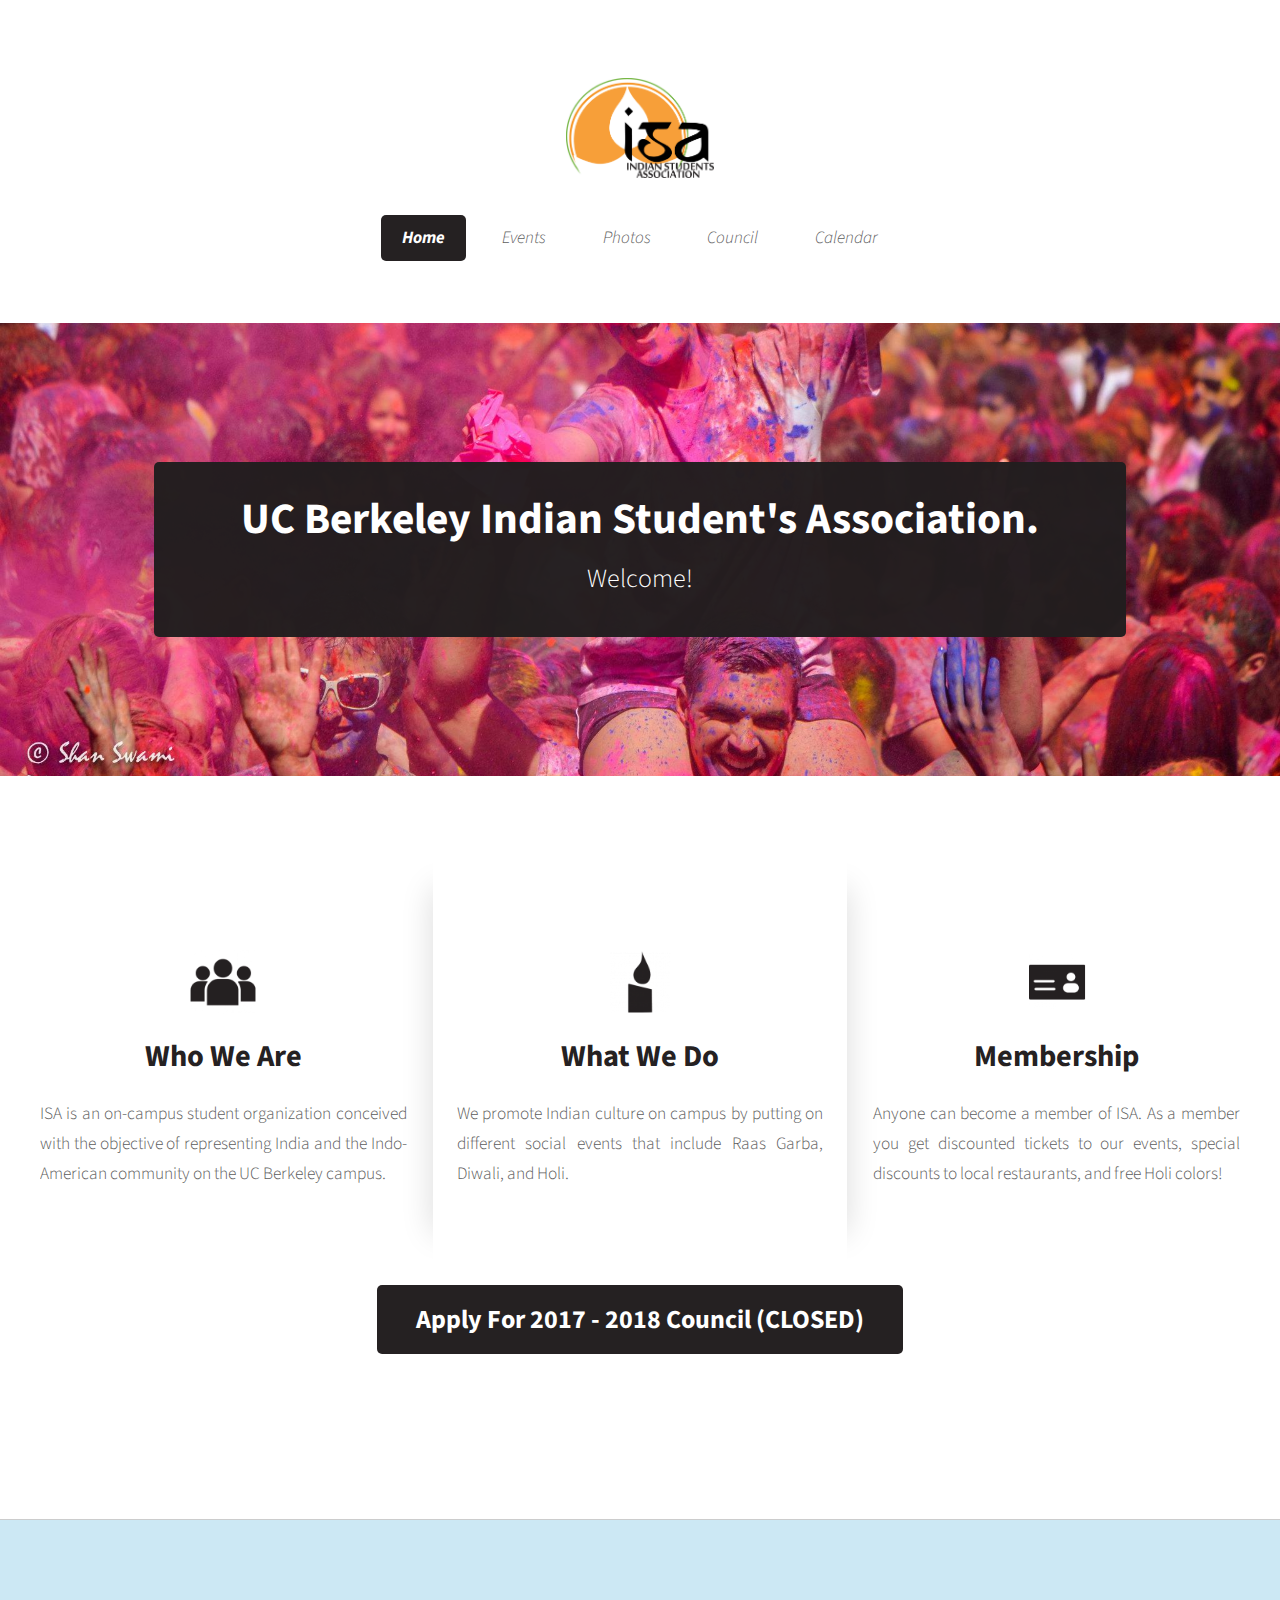
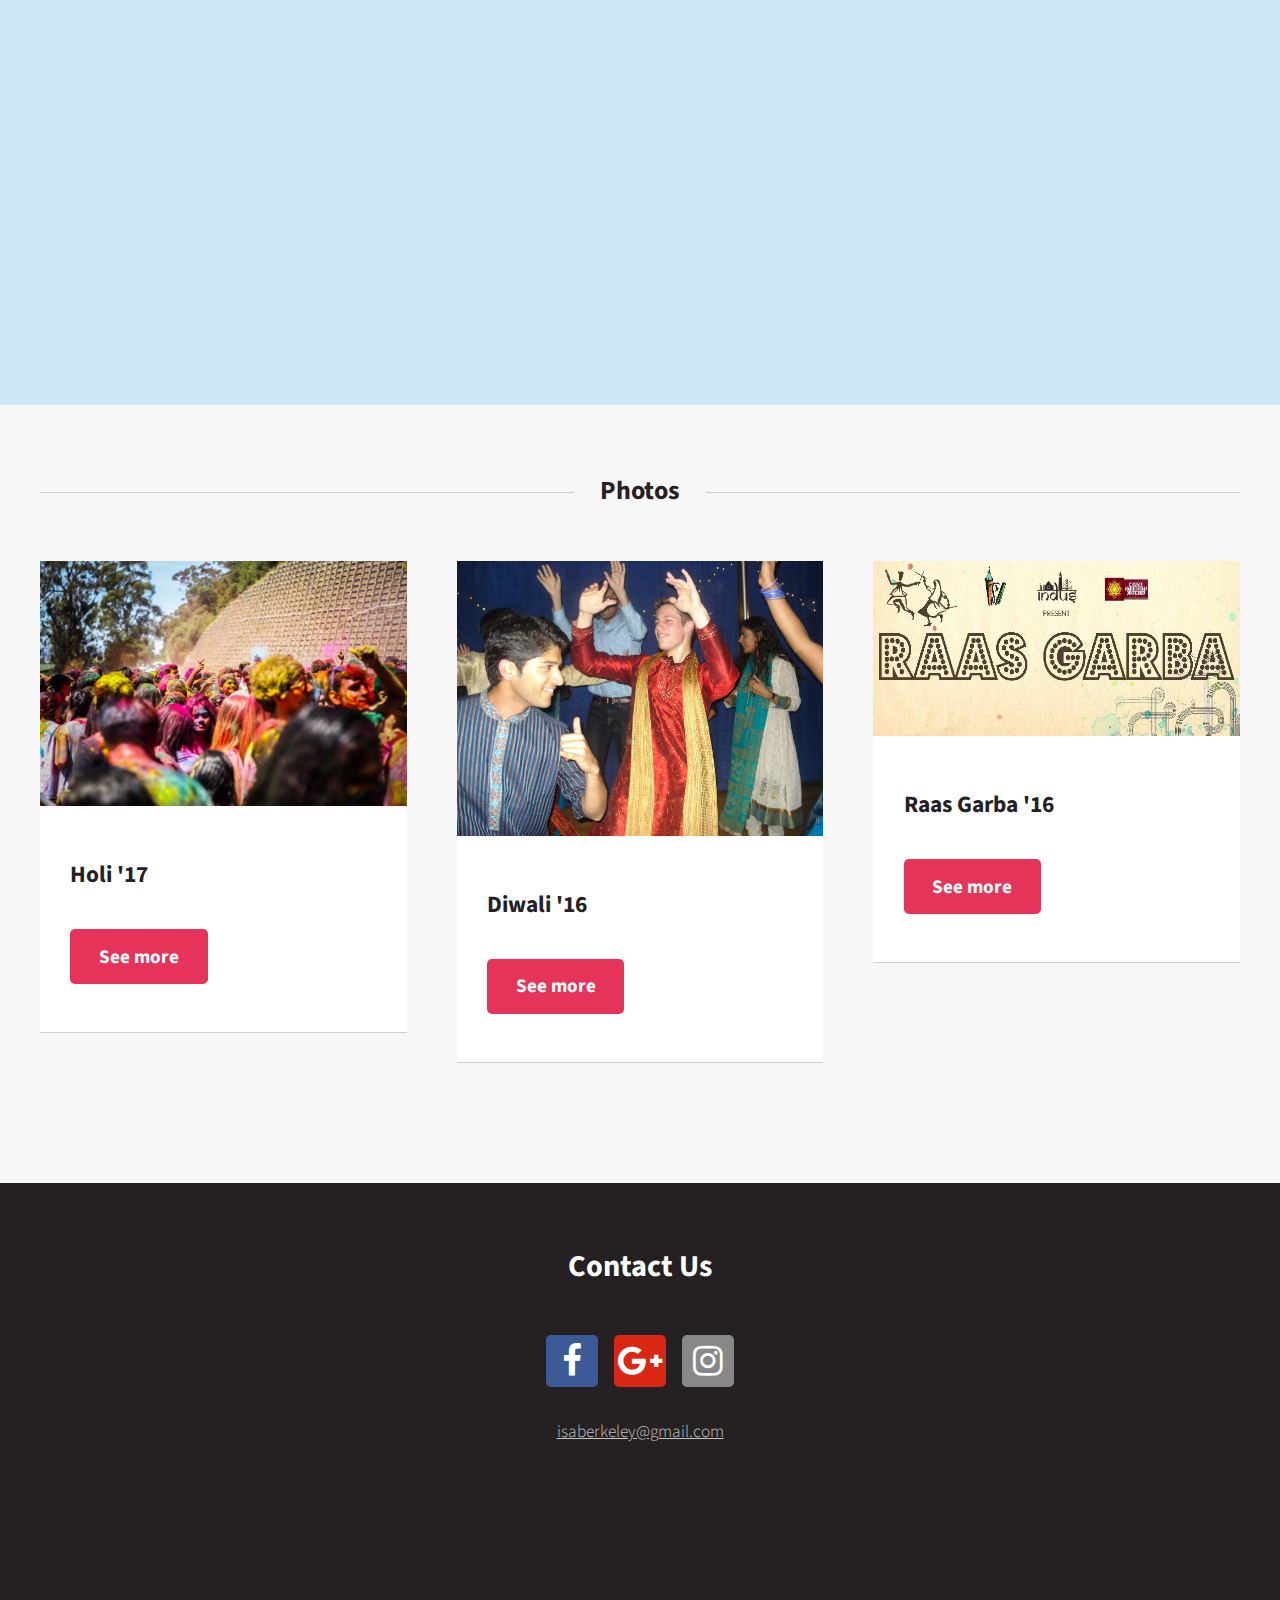
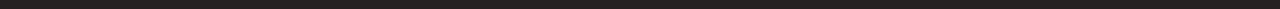
==== commit 5dedf8ca: "council page" ====
--- a/isawebsite/index.html
+++ b/isawebsite/index.html
@@ -116,7 +116,7 @@
 										<div class="row">
 											<div class="4u 12u(mobile)">
 												<section class="box">
-													<a class="image featured"><img src="img/iconholi.png" alt="" /></a>
+													<a class="image icon"><img src="img/iconholi.png" alt="" /></a>
 													<header>
 														<h3>Holi '17</h3>
 													</header>
@@ -128,7 +128,7 @@
 											</div>
 											<div class="4u 12u(mobile)">
 												<section class="box">
-													<a class="image featured"><img src="img/diwali4.jpg" alt="" /></a>
+													<a class="image icon"><img src="img/diwali4.jpg" alt="" /></a>
 													<header>
 														<h3>Diwali '16</h3>
 													</header>
@@ -140,7 +140,7 @@
 											</div>
 											<div class="4u 12u(mobile)">
 												<section class="box">
-													<a class="image featured"><img src="img/raas.png" alt="" /></a>
+													<a class="image icon"><img src="img/raas.png" alt="" /></a>
 													<header>
 														<h3>Raas Garba '16</h3>
 													</header>
@@ -176,9 +176,8 @@
 										<li><a class="icon fa-facebook" href="#"><span class="label">Facebook</span></a></li>
 										<li><a class="icon fa-google-plus" href="#"><span class="label">Google+</span></a></li>
                                         <li><a class="icon fa-instagram" href="#"><span class="label">Intsagram</span></a></li>
-									</ul>
-									<ul class="contact">
-											<p><a href="#">isaberkeley@gmail.com</a></p>
+                                        <br><br>
+                                        <p><a href="#">isaberkeley@gmail.com</a></p>
 									</ul>
 								</section>
 							</div>
@@ -202,6 +201,9 @@
 
 <script>
     var ypos, section;
+    ypos = window.pageYOffset;
+        section = document.getElementById('banner');
+        section.style.backgroundPositionY = ypos * -0.1 + 'px';
     window.addEventListener('scroll', function() {
         ypos = window.pageYOffset;
         section = document.getElementById('banner');
@@ -210,6 +212,9 @@
 </script>
 <script>
     var ypos, section;
+    ypos = window.pageYOffset;
+        section = document.getElementById('banner-blank');
+        section.style.backgroundPositionY = ypos * -0.1 + 'px';
     window.addEventListener('scroll', function() {
         ypos = window.pageYOffset;
         section = document.getElementById('banner-blank');
--- a/isawebsite/assets/css/main.css
+++ b/isawebsite/assets/css/main.css
@@ -1390,20 +1390,20 @@
 		.image.featured {
 			display: block;
 			width: 100%;
-			margin: 0 0 2em 0;
+			margin: 0 0 0 0;
             
             height: 400px;
             overflow: hidden;
 		}
-        .image.featured img {
-            width: inherit;
-            height: auto;
-            margin: -350px 0 0 -250px;
-        }
+            .image.featured img {
+                width: inherit;
+                height: auto;
+                margin: -350px 0 0 -250px;
+            }
 
 		.image.left {
 			float: left;
-			margin: 0 2em 2em 0;
+			margin: 0 0 0 0;
 		}
 
 /* List */
@@ -1826,7 +1826,7 @@
 				padding: 2.75em 1.75em 2.75em 1.75em;
 			}
 
-				.box .image.featured {
+				.box .image.icon {
 					left: 1.75em;
 					top: 1.75em;
 					margin: -4.5em 0 4.25em -3.5em;
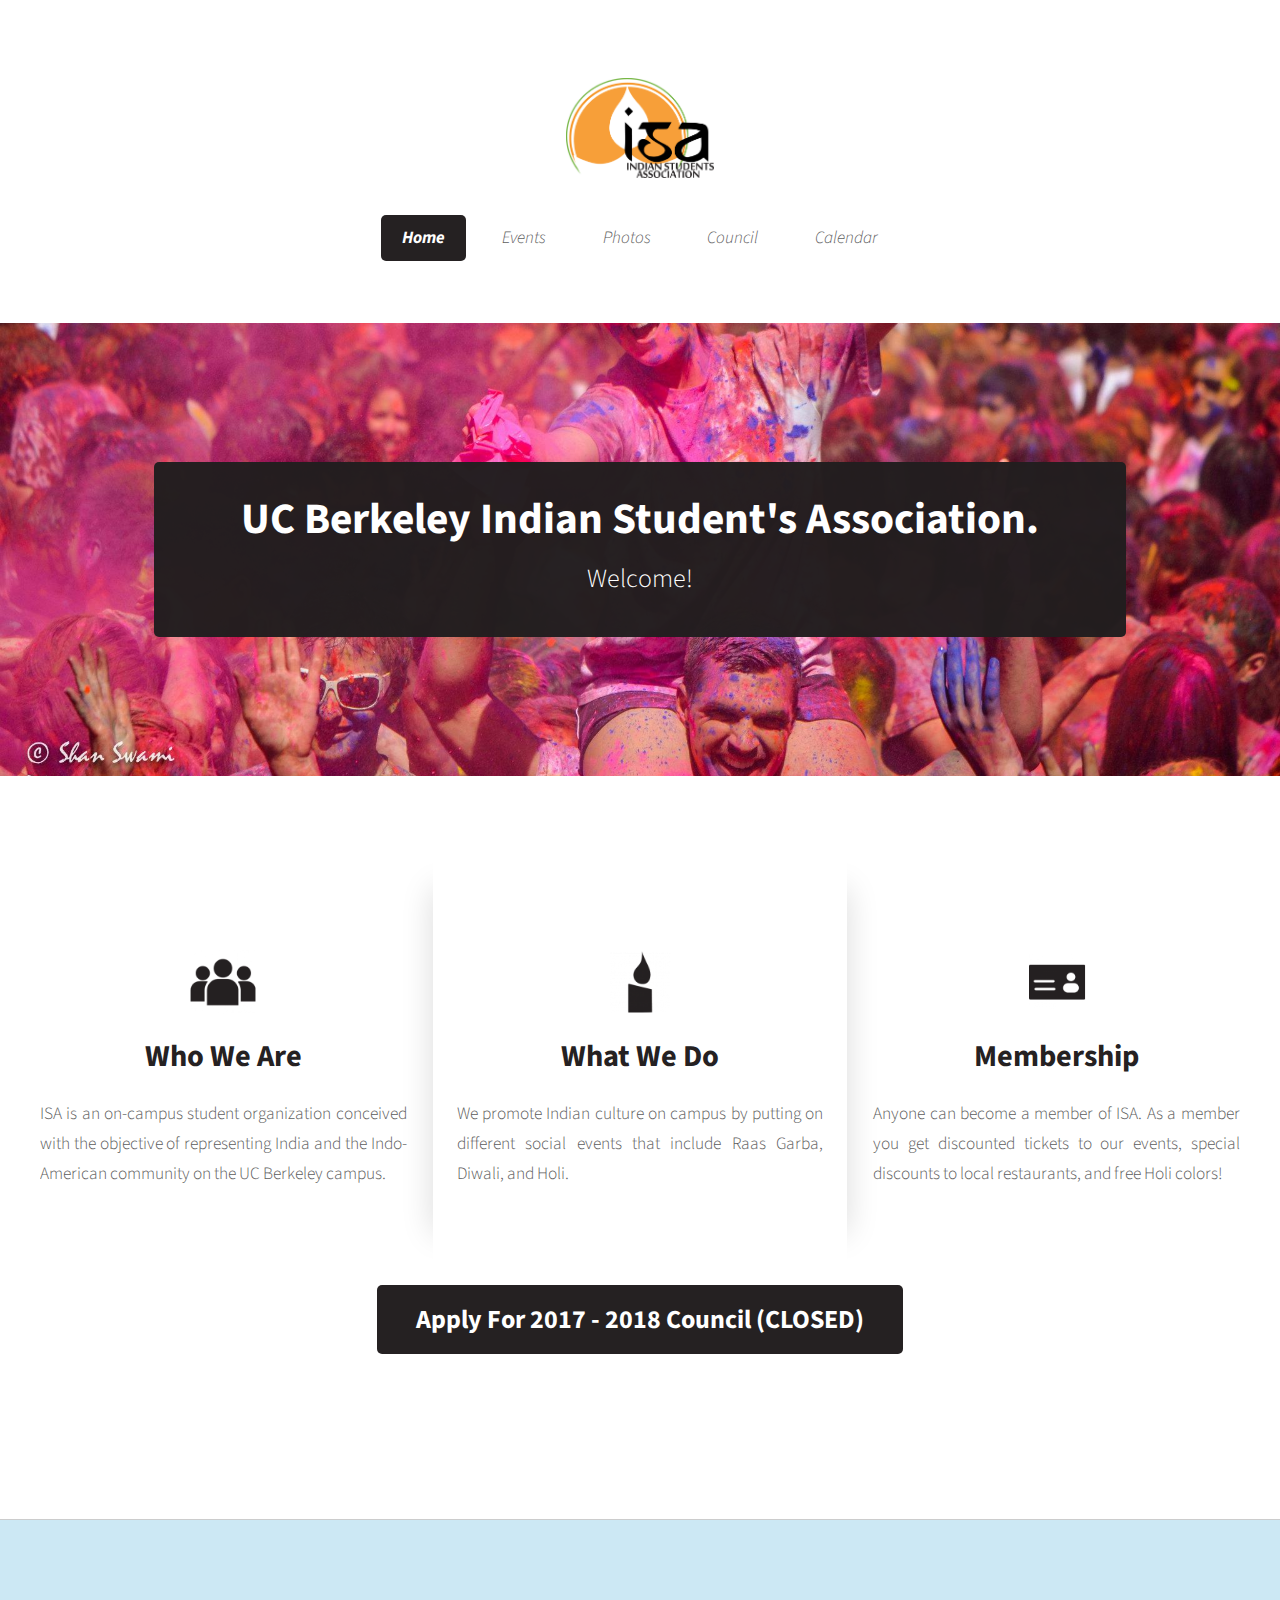
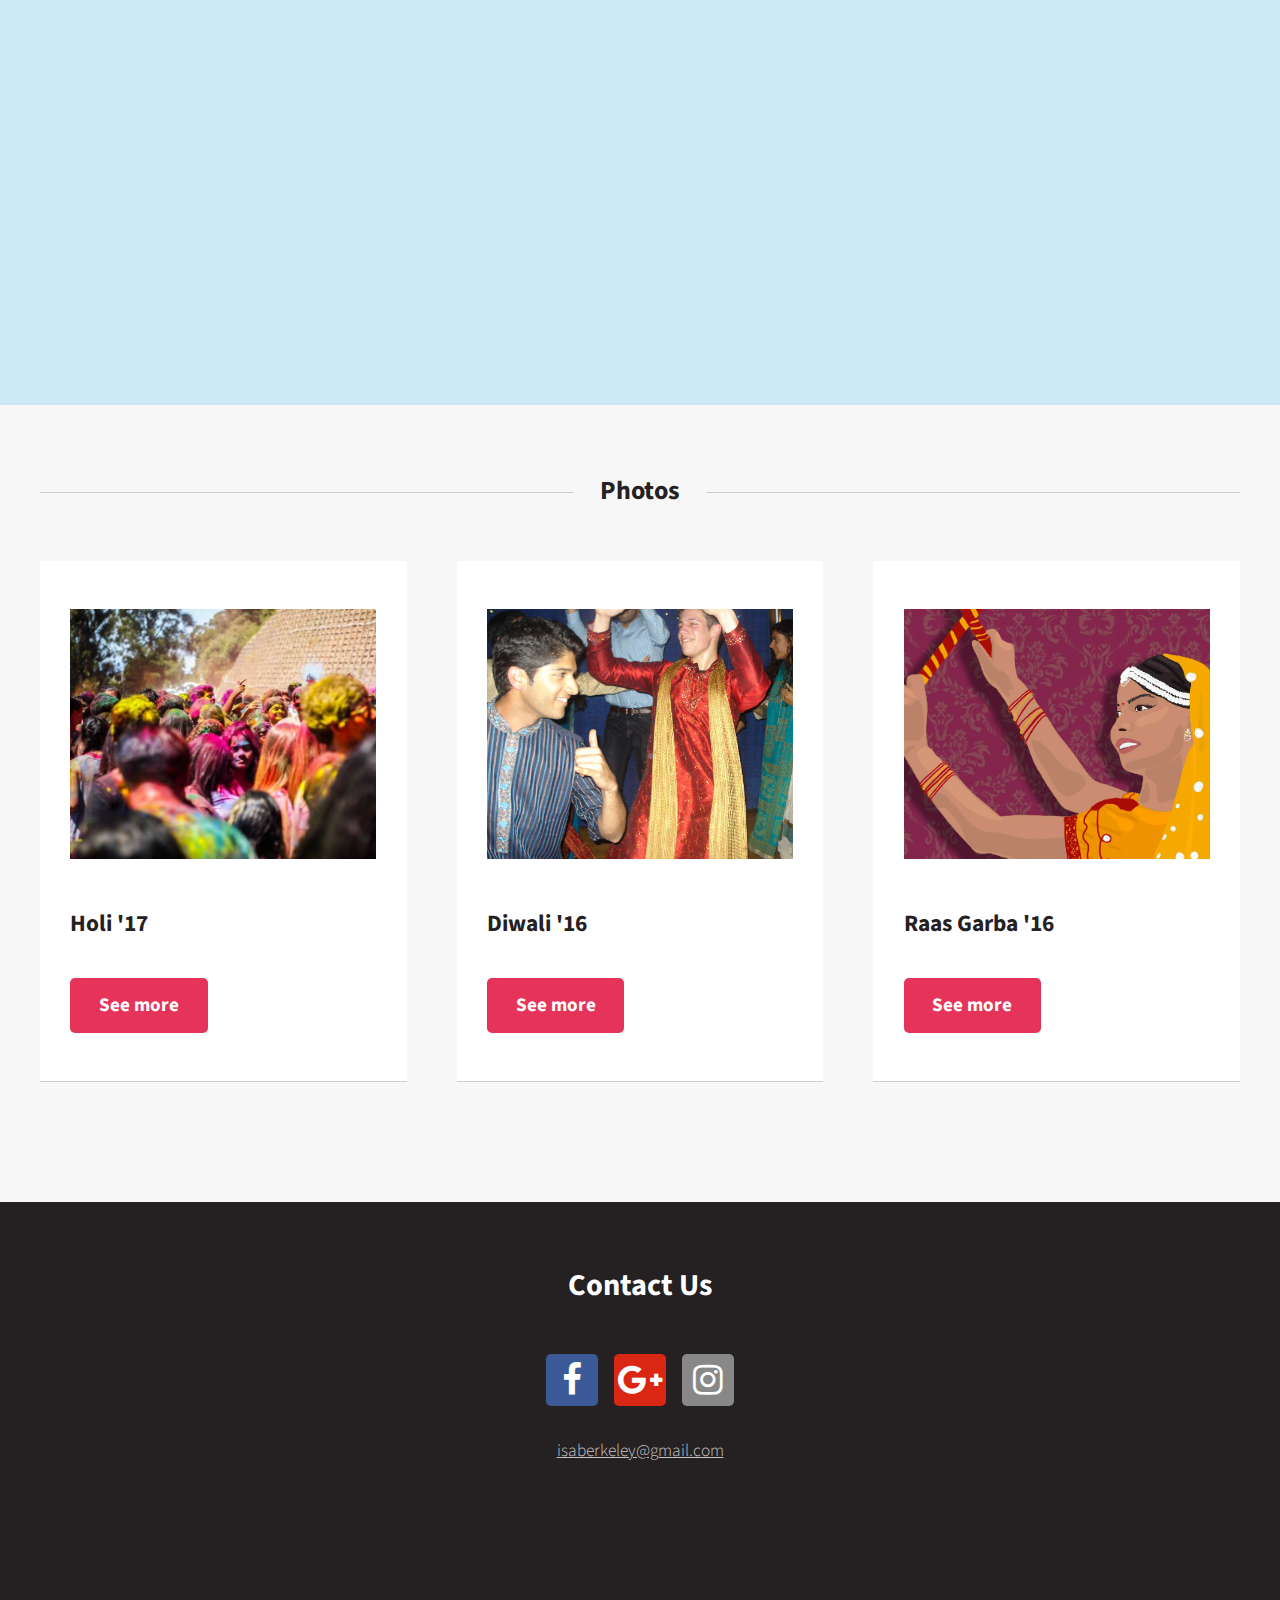
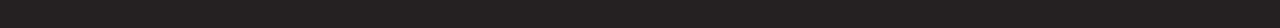
==== commit ce07d64f: "hey we're done" ====
--- a/isawebsite/index.html
+++ b/isawebsite/index.html
@@ -116,7 +116,7 @@
 										<div class="row">
 											<div class="4u 12u(mobile)">
 												<section class="box">
-													<a class="image icon"><img src="img/iconholi.png" alt="" /></a>
+													<a class="image sample"><img src="img/iconholi.png" alt="" /></a>
 													<header>
 														<h3>Holi '17</h3>
 													</header>
@@ -128,7 +128,7 @@
 											</div>
 											<div class="4u 12u(mobile)">
 												<section class="box">
-													<a class="image icon"><img src="img/diwali4.jpg" alt="" /></a>
+													<a class="image sample"><img src="img/diwali4.jpg" alt="" /></a>
 													<header>
 														<h3>Diwali '16</h3>
 													</header>
@@ -140,7 +140,7 @@
 											</div>
 											<div class="4u 12u(mobile)">
 												<section class="box">
-													<a class="image icon"><img src="img/raas.png" alt="" /></a>
+													<a class="image sample"><img src="img/raasicon.png" alt="" /></a>
 													<header>
 														<h3>Raas Garba '16</h3>
 													</header>
--- a/isawebsite/assets/css/main.css
+++ b/isawebsite/assets/css/main.css
@@ -1399,6 +1399,18 @@
                 width: inherit;
                 height: auto;
                 margin: -350px 0 0 -250px;
+            }
+
+        .image.sample {
+			display: block;
+			width: auto;
+            height: 300px;
+            overflow: hidden;
+		}
+            .image.sample img {
+                width: auto;
+                height: 100%;
+                margin: -50px 0 0 -25px;
             }
 
 		.image.left {
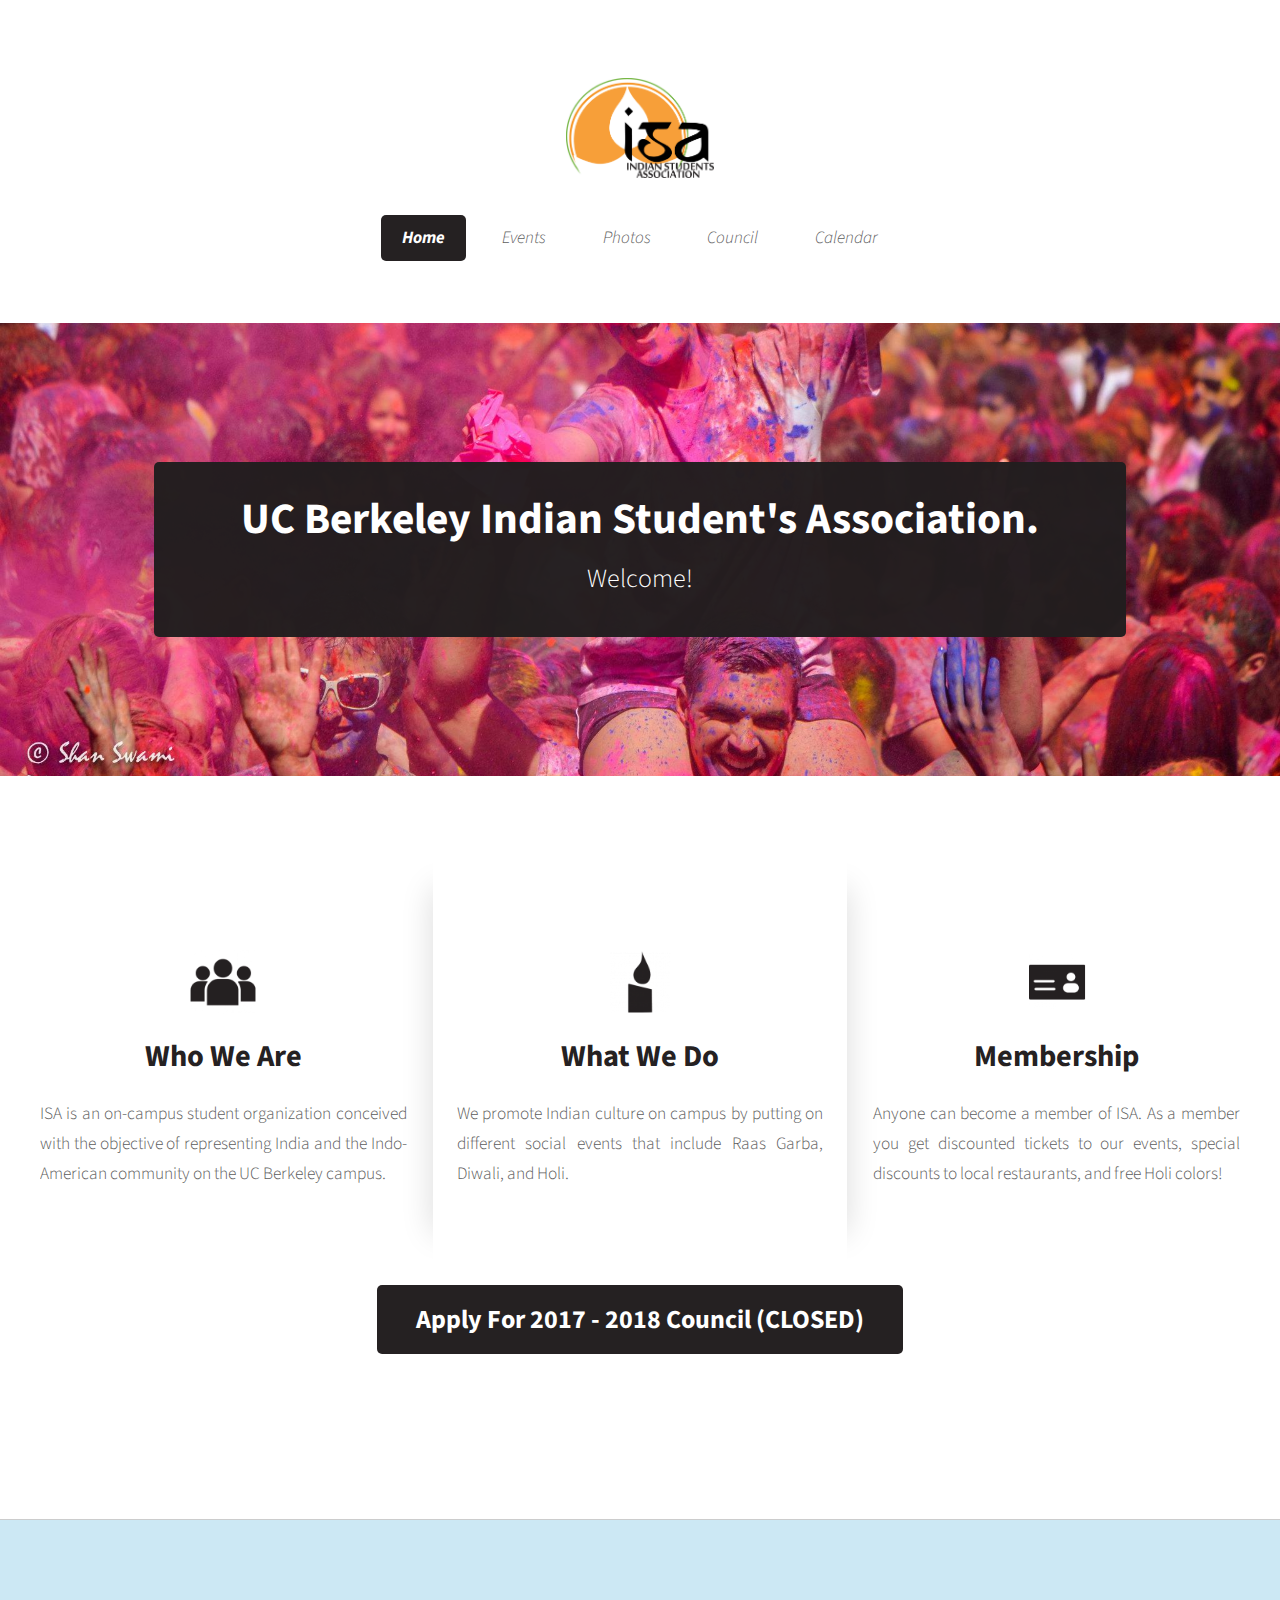
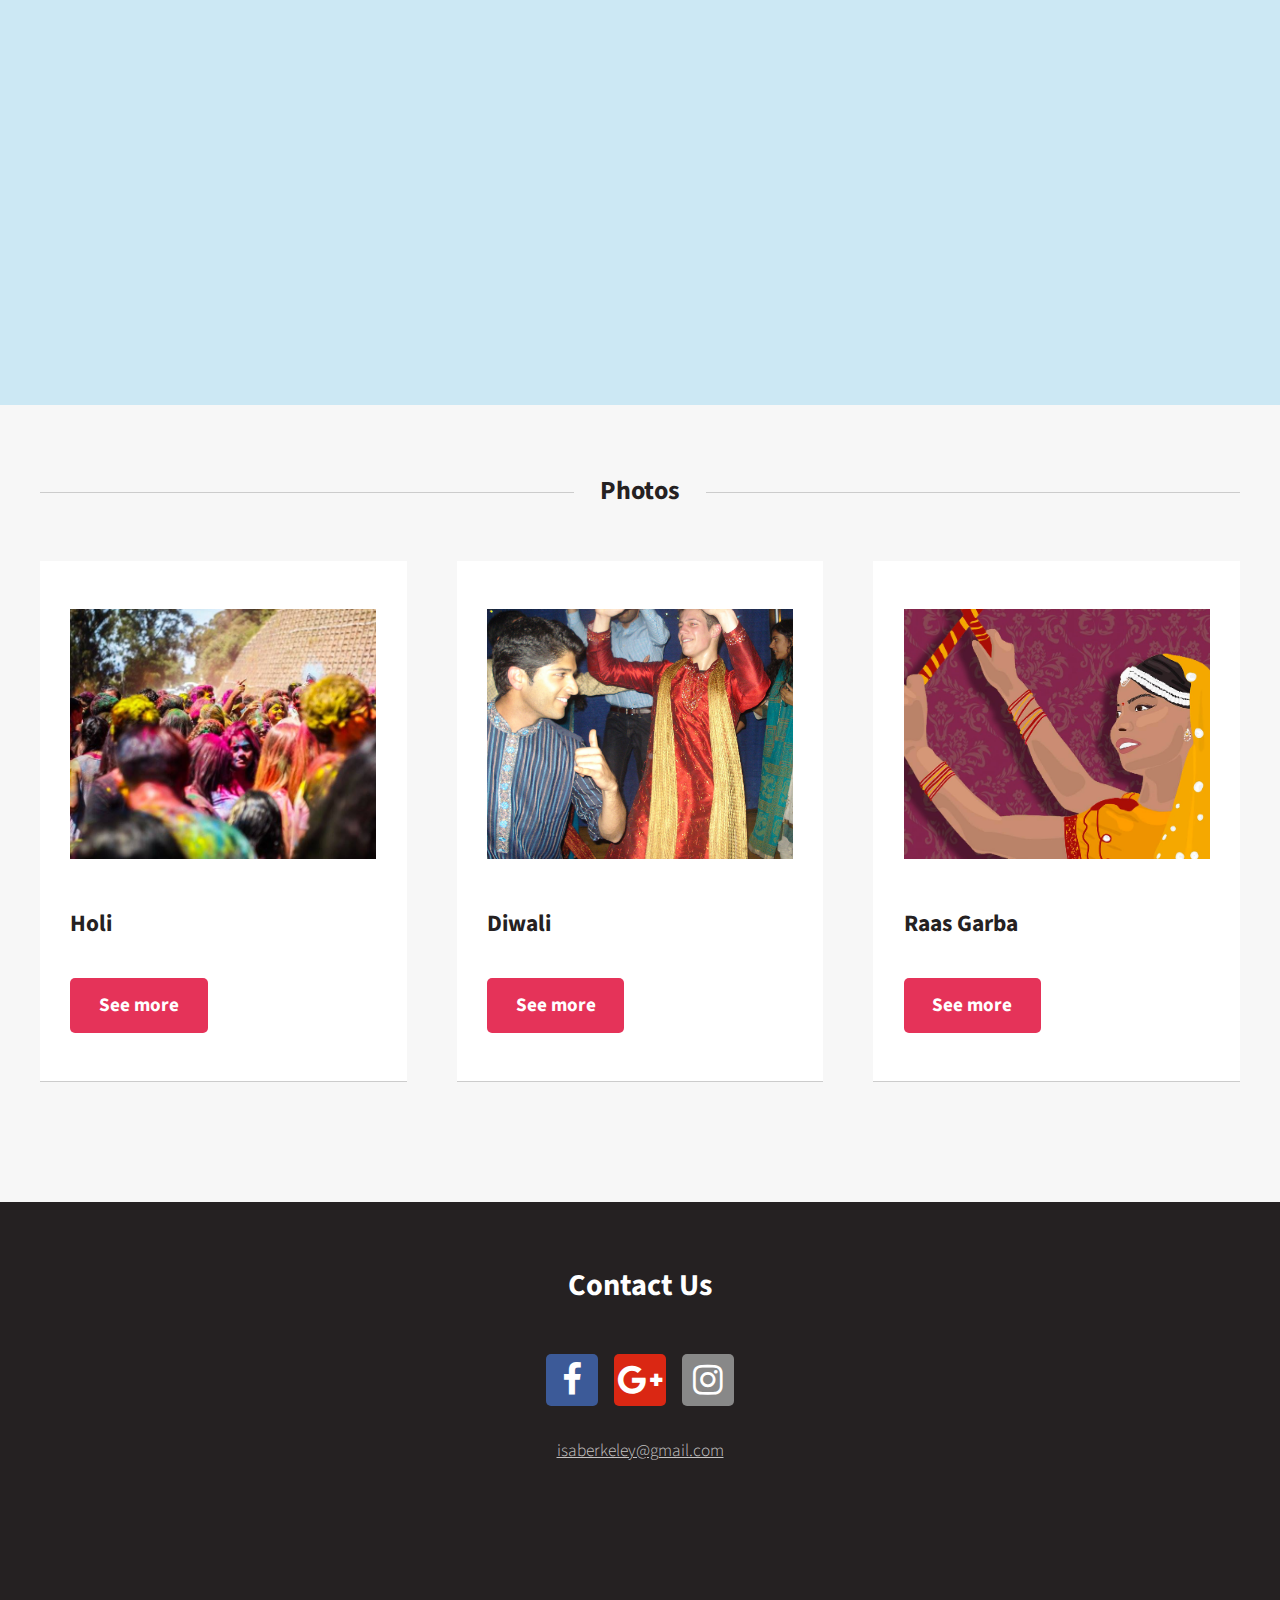
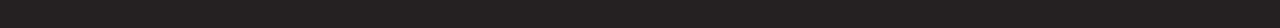
==== commit 81f189c0: "hey we're done" ====
--- a/isawebsite/index.html
+++ b/isawebsite/index.html
@@ -118,7 +118,7 @@
 												<section class="box">
 													<a class="image sample"><img src="img/iconholi.png" alt="" /></a>
 													<header>
-														<h3>Holi '17</h3>
+														<h3>Holi</h3>
 													</header>
 				
 													<footer>
@@ -130,7 +130,7 @@
 												<section class="box">
 													<a class="image sample"><img src="img/diwali4.jpg" alt="" /></a>
 													<header>
-														<h3>Diwali '16</h3>
+														<h3>Diwali</h3>
 													</header>
 													
 													<footer>
@@ -142,7 +142,7 @@
 												<section class="box">
 													<a class="image sample"><img src="img/raasicon.png" alt="" /></a>
 													<header>
-														<h3>Raas Garba '16</h3>
+														<h3>Raas Garba</h3>
 													</header>
 												
 													<footer>
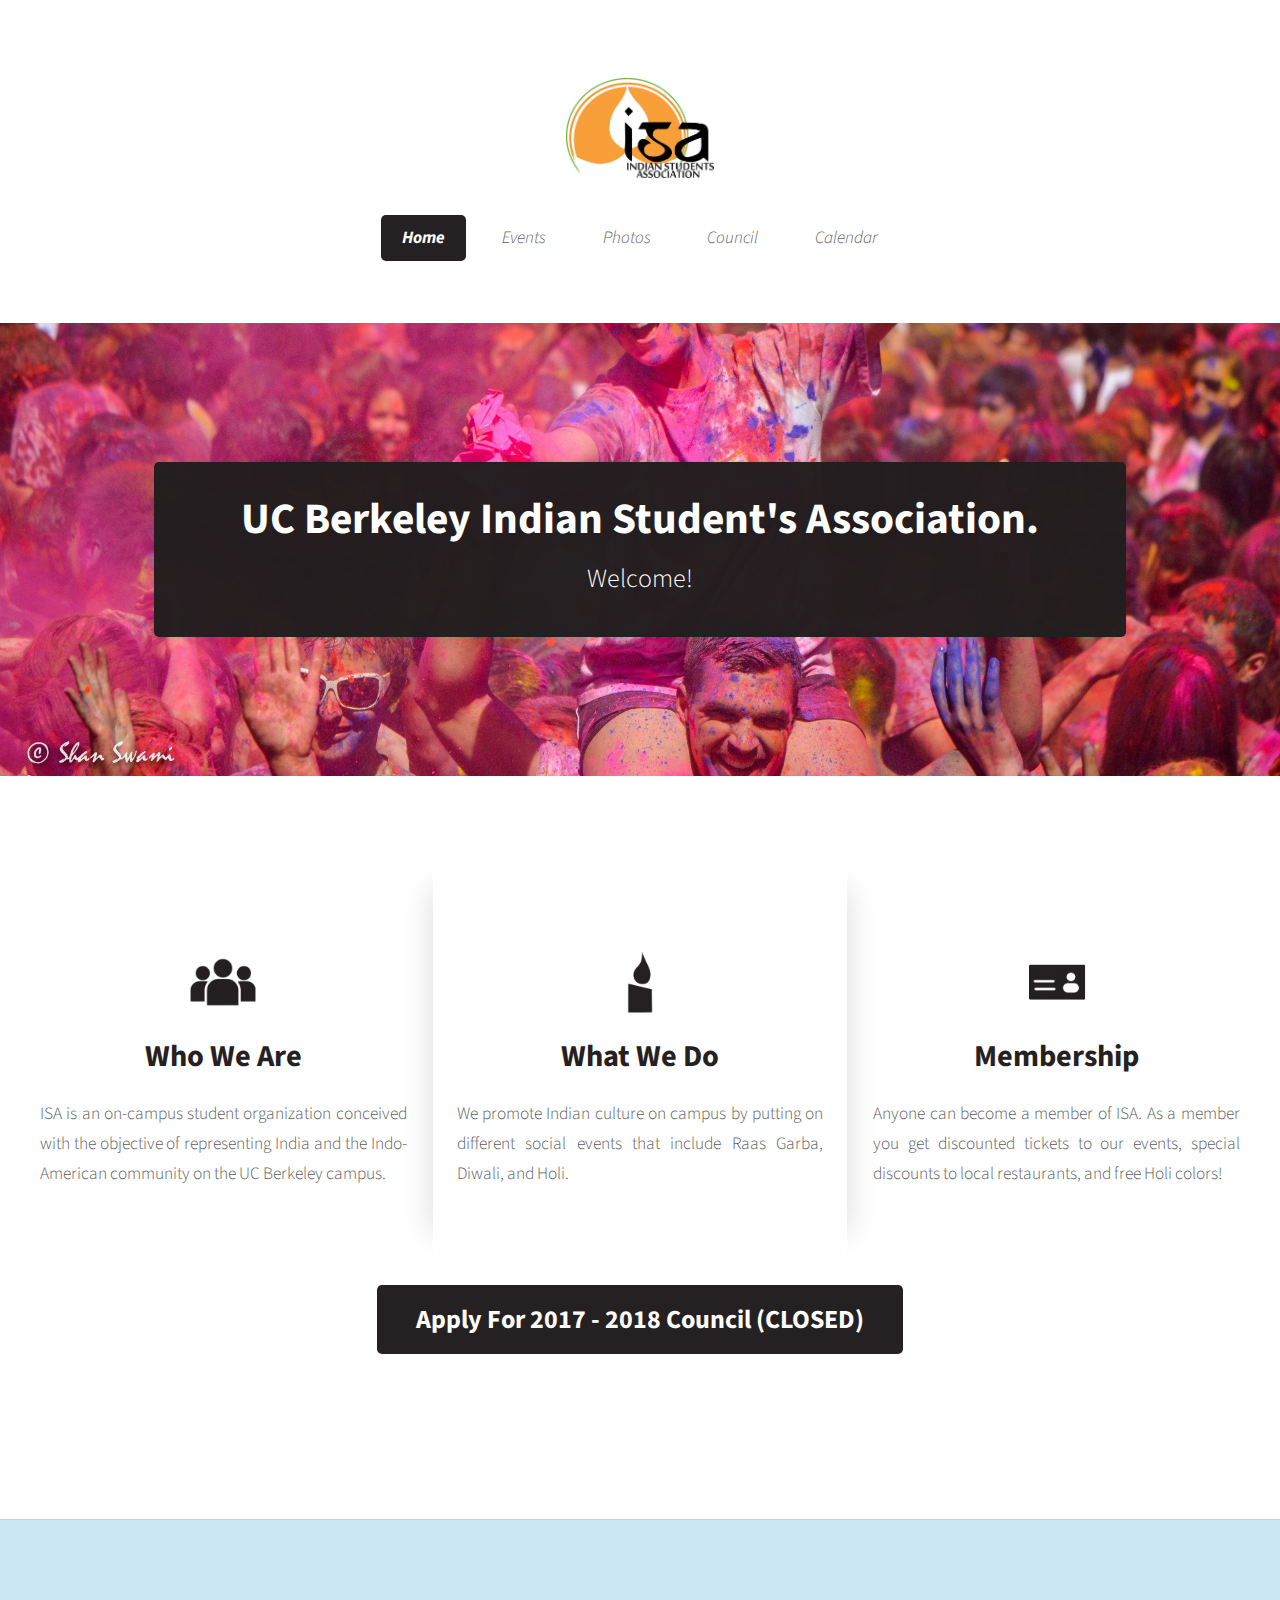
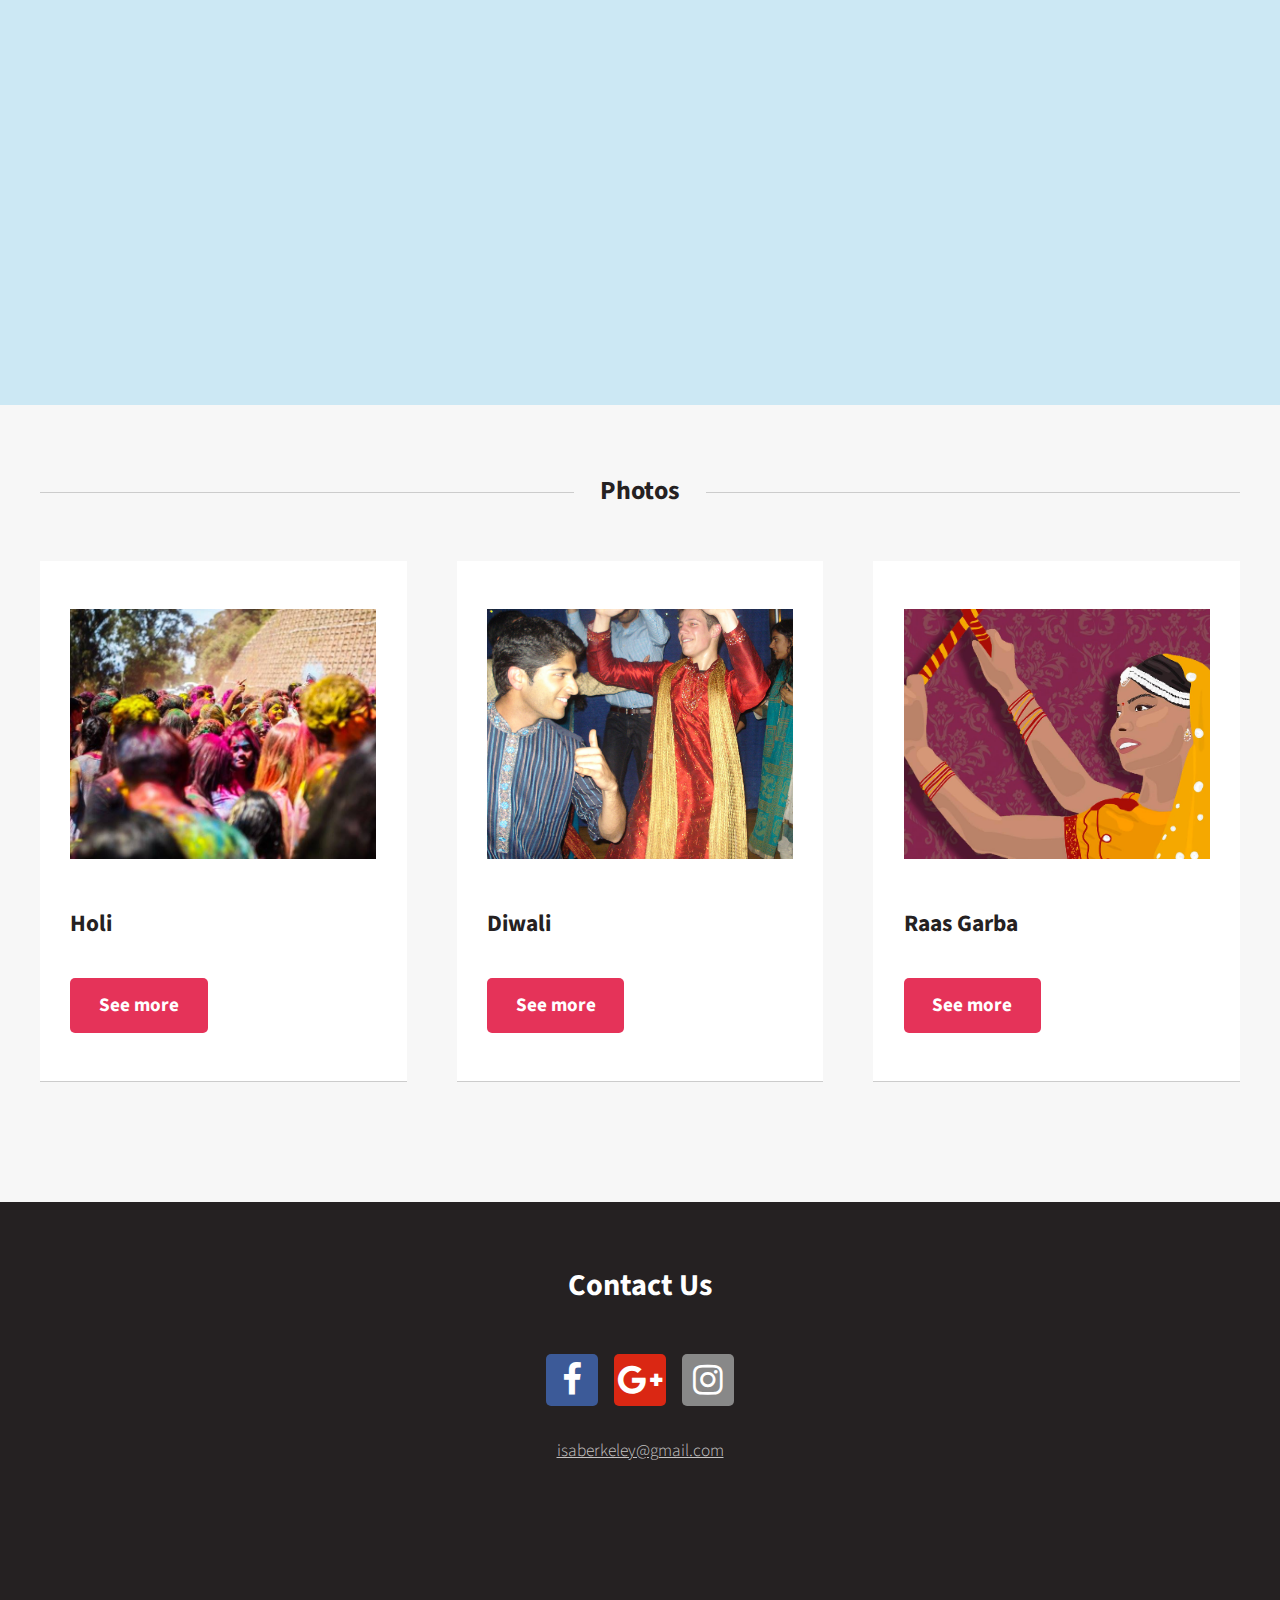
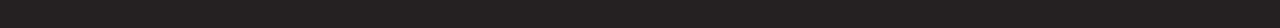
==== commit 6794f6fe: "pic compress test" ====
--- a/isawebsite/index.html
+++ b/isawebsite/index.html
@@ -21,11 +21,11 @@
 					<div id="header">
 
 						<!-- Logo -->
-							<h1><a href="index.html"><img src="img/isalogo1.png" height="100px" width="auto" style="padding: 0;"></a></h1>
+							<h1><a href="index.html"><img src="img/isalogo1.jpg" height="100px" width="auto" style="padding: 0;"></a></h1>
 
 						<!-- Nav -->
 							<nav id="nav">
-								<ul>
+								<ul id="nav-scroll">
 									<li class="current"><a href="index.html">Home</a></li>
 									<li>
 										<a href="#">Events</a>
@@ -173,11 +173,11 @@
 										<h2>Contact Us</h2>
 									</header>
 									<ul class="social">
-										<li><a class="icon fa-facebook" href="#"><span class="label">Facebook</span></a></li>
-										<li><a class="icon fa-google-plus" href="#"><span class="label">Google+</span></a></li>
-                                        <li><a class="icon fa-instagram" href="#"><span class="label">Intsagram</span></a></li>
+										<li><a class="icon fa-facebook" href="https://www.facebook.com/isaberkeley/"><span class="label">Facebook</span></a></li>
+										<li><a class="icon fa-google-plus"><span class="label">Google+</span></a></li>
+                                        <li><a class="icon fa-instagram" href="https://www.instagram.com/isaberkeley/"><span class="label">Intsagram</span></a></li>
                                         <br><br>
-                                        <p><a href="#">isaberkeley@gmail.com</a></p>
+                                        <p><a>isaberkeley@gmail.com</a></p>
 									</ul>
 								</section>
 							</div>
@@ -232,5 +232,20 @@
     });
 }
 scrollNav();
+    
+$(window).scroll(function () {
+    if ($(window).scrollTop() > 500) {
+        $('#nav').css('background', '#fff');
+        $('#nav').css('top', $(window).scrollTop());
+    }
+});
 </script>
 
+<style>
+    #nav {
+        position: relative;
+        width: 100%;
+        z-index: 1000;
+    }
+</style>
+
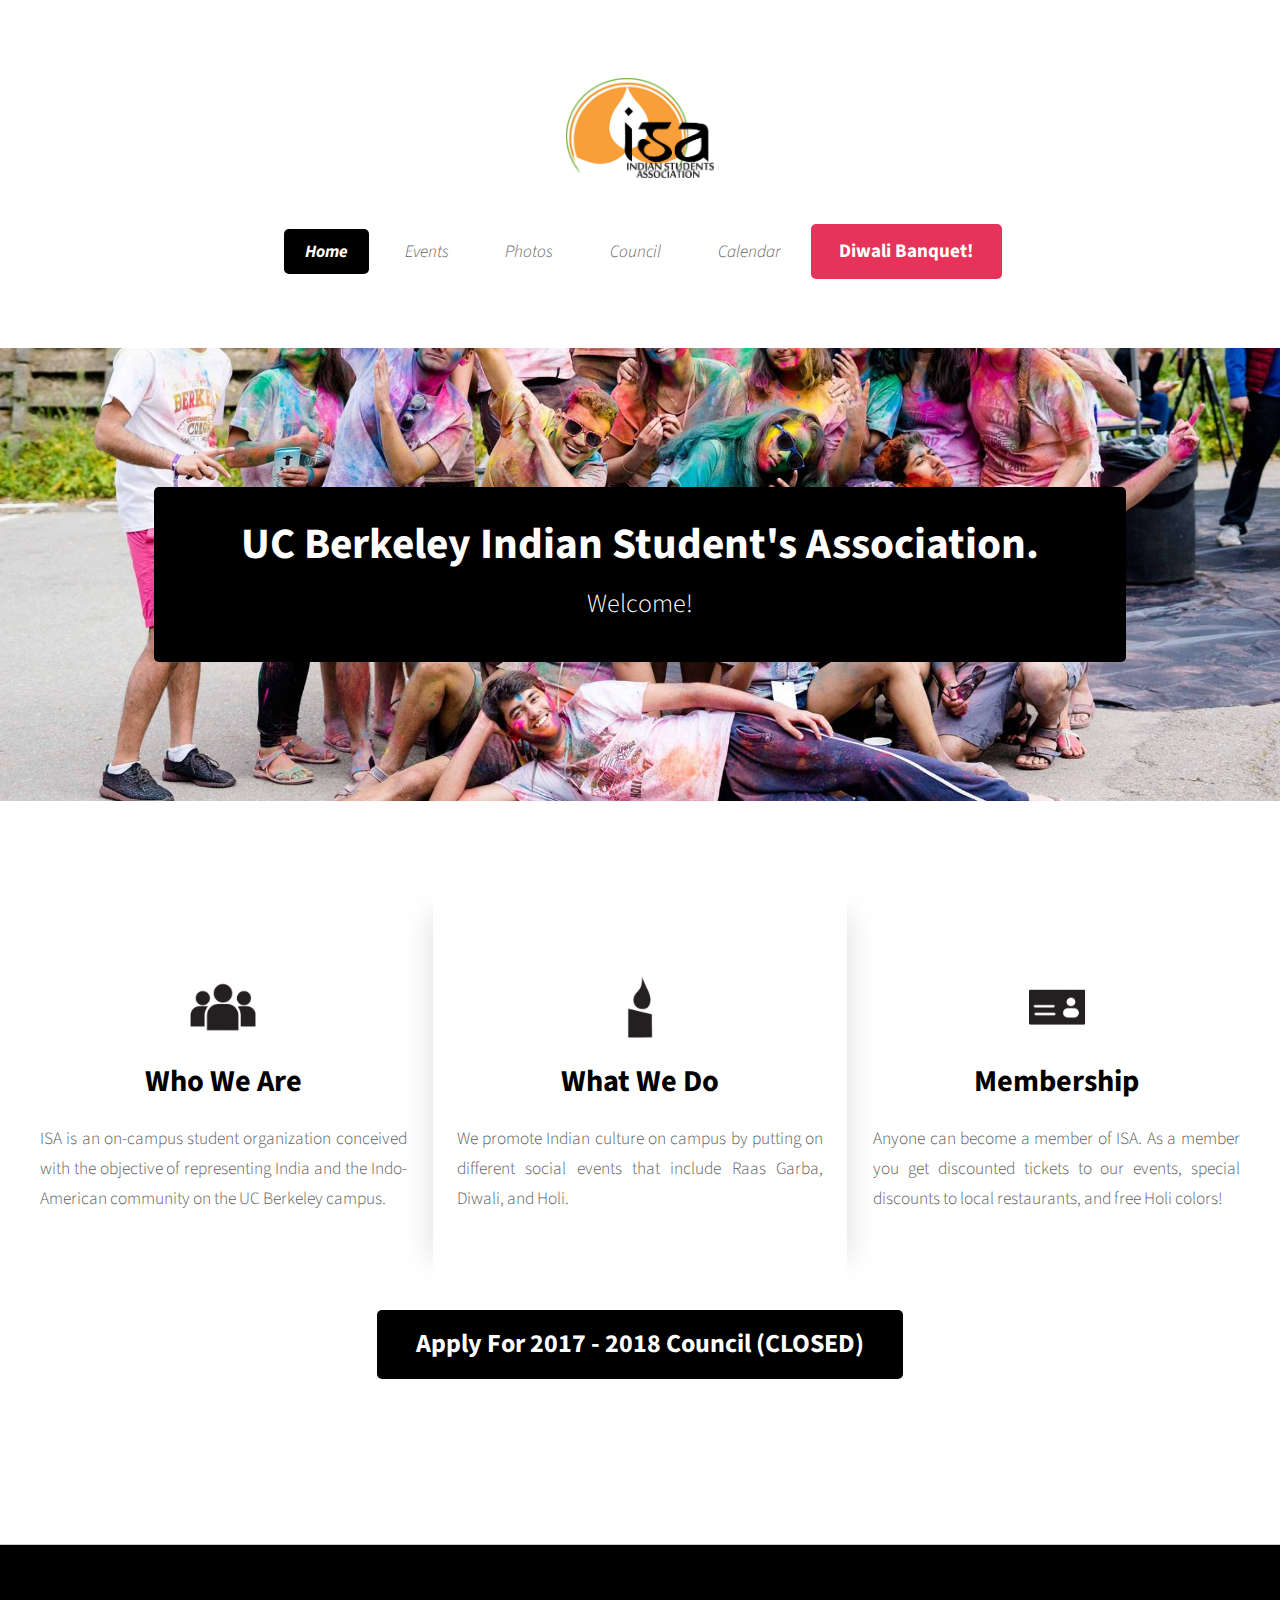
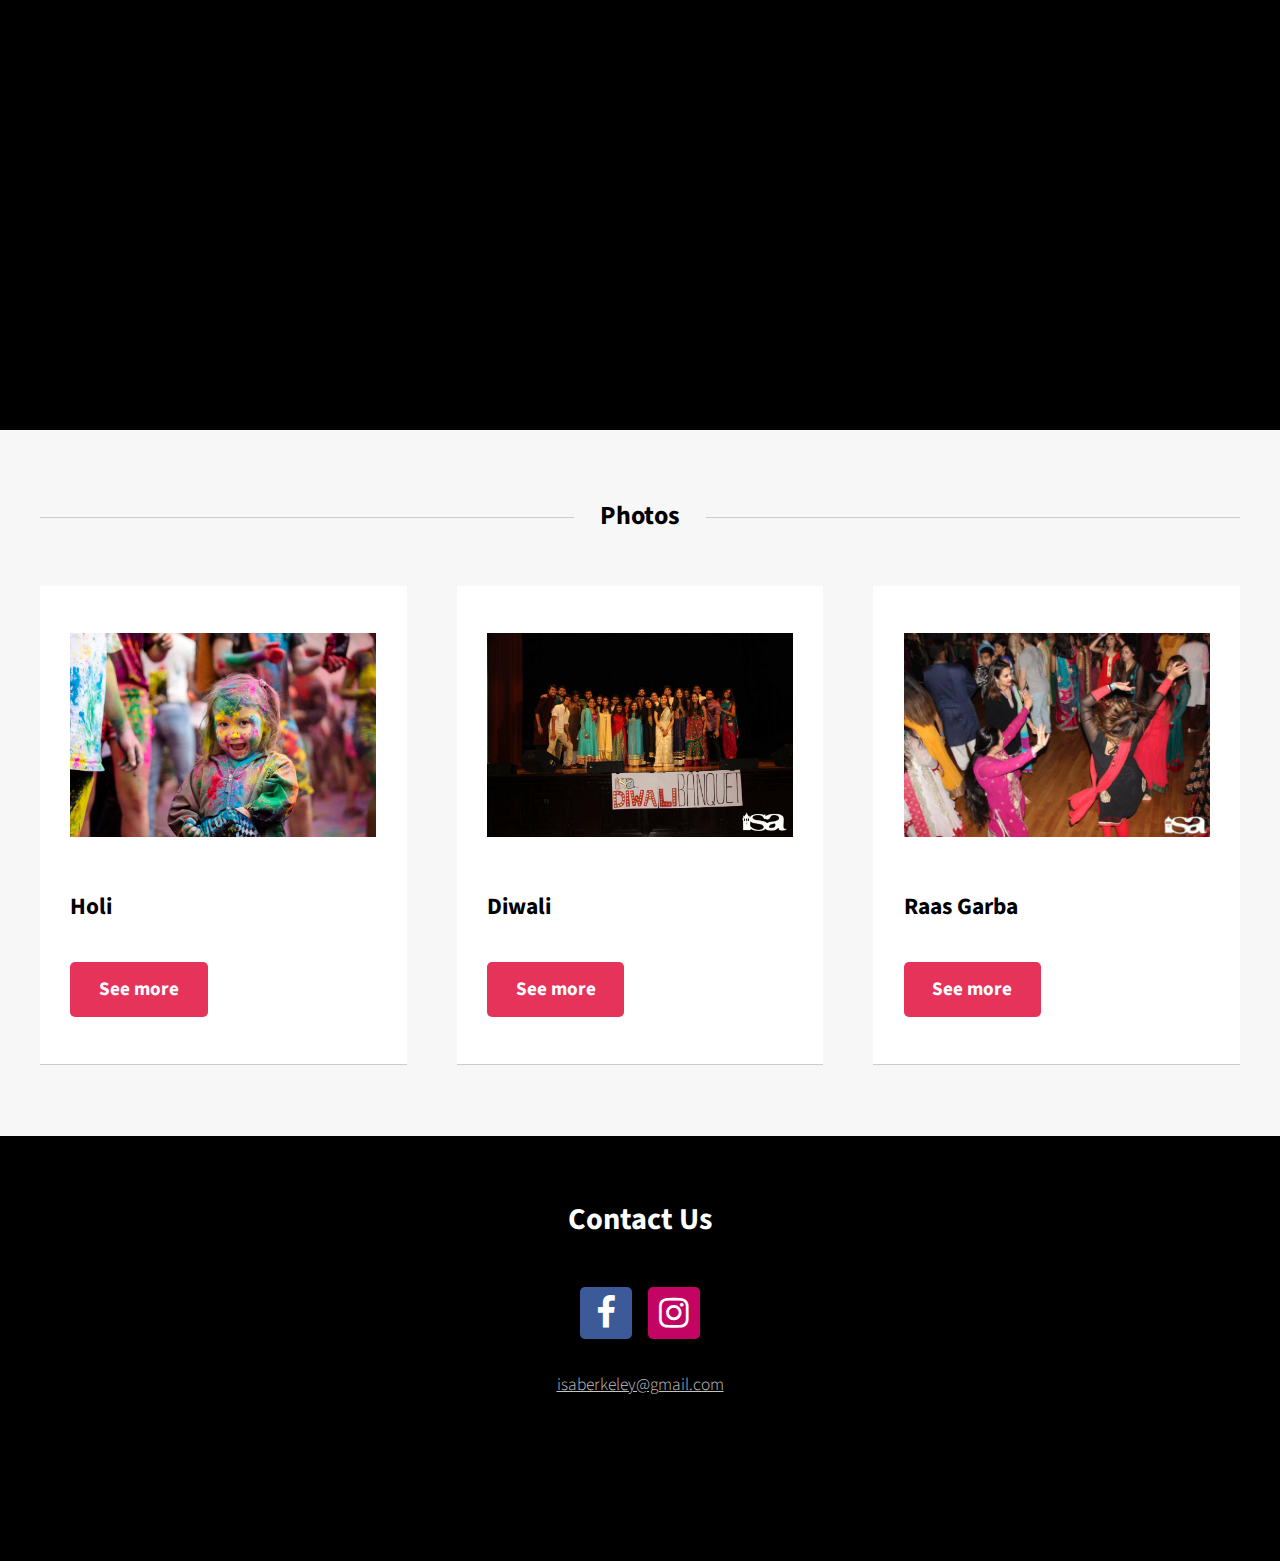
==== commit 0ea3f51e: "added a bunch of pics" ====
--- a/isawebsite/index.html
+++ b/isawebsite/index.html
@@ -10,7 +10,10 @@
 		<meta charset="utf-8" />
 		<meta name="viewport" content="width=device-width, initial-scale=1" />
 		<!--[if lte IE 8]><script src="assets/js/ie/html5shiv.js"></script><![endif]-->
+        <link rel="stylesheet" href="assets/css/w3.css">
 		<link rel="stylesheet" href="assets/css/main.css" />
+        <link rel="stylesheet" href="assets/css/slider.css" />
+        <link rel="stylesheet" href="assets/css/lightslider.css" />
 		<!--[if lte IE 8]><link rel="stylesheet" href="assets/css/ie8.css" /><![endif]-->
 	</head>
 	<body class="homepage">
@@ -28,17 +31,35 @@
 								<ul id="nav-scroll">
 									<li class="current"><a href="index.html">Home</a></li>
 									<li>
-										<a href="#">Events</a>
+										<a>Events</a>
 										<ul>
 											<li><a href="holi.html">Holi</a></li>
 											<li><a href="garba.html">Raas Garba</a></li>
 											<li><a href="diwali.html">Diwali</a></li>
-											<li><a href="misc.html">Miscellaneous</a></li>
+											<li><a href="misc.html">Other Events</a></li>
 										</ul>
 									</li>
 									<li><a href="#photos" id="photos-nav">Photos</a></li>
                                     <li><a href="council.html">Council</a></li>
 									<li><a href="calendar.html">Calendar</a></li>
+                                    <a onclick="document.getElementById('diwali-modal').style.display='block'" class="button alt">Diwali Banquet!</a>
+                                    <div id="diwali-modal" class="w3-modal">
+                                        <div class="w3-modal-content w3-animate-top w3-card-4">
+                                            <header class="w3-container w3-black"> 
+                                                <span onclick="document.getElementById('diwali-modal').style.display='none'" class="w3-button w3-display-topright">&times;</span>
+                                                <h2 style="color:#fff; line-height: 200%;">Diwali 2017</h2>
+                                            </header>
+                                            <div class="w3-container">
+                                                <img style="float:left; margin-right:4%;" src="img/diwaliflyer.jpg" width="40%">
+                                                <p style="text-align: justify">Join us at our annual Diwali Banquet as we celebrate this festive holiday with great food, dancing, and performances by multiple talent groups on campus!</p>
+                                                <p style="text-align: justify; font-style:italic;">We are selling tickets for the 2 weeks leading up to the event on Sproul. Ticket prices go up at the door, so buy them soon!</p>
+                                                <a style="float:right;" href="diwali.html" class="button alt">Learn More</a>
+                                            </div>
+                                            <footer class="w3-container w3-white">
+                                                <h1 style="line-height:100%;">October 27th: Save the date!</h1>
+                                            </footer>
+                                        </div>
+                                    </div>
 								</ul>
 							</nav>
 
@@ -91,8 +112,7 @@
 									</ul>
 								</footer>
                                 <br><br>
-							</section>
-
+                        </section>
 					</div>
 				</div>
             
@@ -109,55 +129,76 @@
 							<div class="12u">
 
 								<!-- Portfolio -->
-									<section>
-										<header class="major">
-											<h2>Photos</h2>
-										</header>
-										<div class="row">
-											<div class="4u 12u(mobile)">
-												<section class="box">
-													<a class="image sample"><img src="img/iconholi.png" alt="" /></a>
-													<header>
-														<h3>Holi</h3>
-													</header>
-				
-													<footer>
-														<a href="holi.html" class="button alt">See more</a>
-													</footer>
-												</section>
-											</div>
-											<div class="4u 12u(mobile)">
-												<section class="box">
-													<a class="image sample"><img src="img/diwali4.jpg" alt="" /></a>
-													<header>
-														<h3>Diwali</h3>
-													</header>
-													
-													<footer>
-														<a href="diwali.html" class="button alt">See more</a>
-													</footer>
-												</section>
-											</div>
-											<div class="4u 12u(mobile)">
-												<section class="box">
-													<a class="image sample"><img src="img/raasicon.png" alt="" /></a>
-													<header>
-														<h3>Raas Garba</h3>
-													</header>
-												
-													<footer>
-														<a href="garba.html" class="button alt">See more</a>
-													</footer>
-												</section>
-											</div>
-										</div>
-									</section>
-
-							</div>
-						</div>
-						<div class="row">
-							<div class="12u">
-
+                                <section>
+                                    <header class="major">
+                                        <h2>Photos</h2>
+                                    </header>
+                                    <div class="row">
+                                        <div class="4u 12u(mobile)">
+                                            <section class="box">
+                                                <ul class="image" id="holiSlider">
+                                                    <li class="icon">
+                                                        <img class="event" src="img/holi/17359480_655510684632080_7871485994932862847_o.jpg" alt="" />
+                                                    </li>
+                                                    <li class="icon">
+                                                        <img class="event" src="img/holi/22450512_10207993808402174_375819244_o%20(1).jpg" alt="" />
+                                                    </li>
+                                                    <li class="icon">
+                                                        <img class="event" src="img/holi/22450494_10207993808162168_1220304473_o.jpg" alt="" />
+                                                    </li>
+                                                    <li class="icon">
+                                                        <img class="event" src="img/holi/22450504_10207993808642180_181879212_o%20(1).jpg" alt="" />
+                                                    </li>
+                                                </ul>
+                                                <header>
+                                                    <h3>Holi</h3>
+                                                </header>
+
+                                                <footer>
+                                                    <a href="holi.html" class="button alt">See more</a>
+                                                </footer>
+                                            </section>
+                                        </div>
+                                        <div class="4u 12u(mobile)">
+                                            <section class="box">
+                                                <ul class="image" id="diwaliSlider">
+                                                    <li class="icon">
+                                                        <img class="event" src="img/diwali/22473706_10207993807442150_943847237_o.jpg" alt="" />
+                                                    </li>
+                                                    <li class="icon">
+                                                        <img class="event" src="img/diwali/22494581_10207993807482151_475297869_o.jpg" alt="" />
+                                                    </li>
+                                                </ul>
+                                                <header>
+                                                    <h3>Diwali</h3>
+                                                </header>
+
+                                                <footer>
+                                                    <a href="diwali.html" class="button alt">See more</a>
+                                                </footer>
+                                            </section>
+                                        </div>
+                                        <div class="4u 12u(mobile)">
+                                            <section class="box">
+                                                <ul class="image" id="garbaSlider">
+                                                    <li class="icon">
+                                                        <img class="event" src="img/raas/22472162_10207993807202144_1287320262_o.jpg" alt="" />
+                                                    </li>
+                                                    <li class="icon">
+                                                        <img class="event" src="img/raas/22472164_10207993807122142_1364633108_o.jpg" alt="" />
+                                                    </li>
+                                                </ul>
+                                                <header>
+                                                    <h3>Raas Garba</h3>
+                                                </header>
+
+                                                <footer>
+                                                    <a href="garba.html" class="button alt">See more</a>
+                                                </footer>
+                                            </section>
+                                        </div>
+                                    </div>
+                                </section>
 							</div>
 						</div>
 					</div>
@@ -174,7 +215,6 @@
 									</header>
 									<ul class="social">
 										<li><a class="icon fa-facebook" href="https://www.facebook.com/isaberkeley/"><span class="label">Facebook</span></a></li>
-										<li><a class="icon fa-google-plus"><span class="label">Google+</span></a></li>
                                         <li><a class="icon fa-instagram" href="https://www.instagram.com/isaberkeley/"><span class="label">Intsagram</span></a></li>
                                         <br><br>
                                         <p><a>isaberkeley@gmail.com</a></p>
@@ -195,32 +235,12 @@
 			<script src="assets/js/util.js"></script>
 			<!--[if lte IE 8]><script src="assets/js/ie/respond.min.js"></script><![endif]-->
 			<script src="assets/js/main.js"></script>
+            <script src="assets/js/lightslider.js"></script>
 
 	</body>
 </html>
 
-<script>
-    var ypos, section;
-    ypos = window.pageYOffset;
-        section = document.getElementById('banner');
-        section.style.backgroundPositionY = ypos * -0.1 + 'px';
-    window.addEventListener('scroll', function() {
-        ypos = window.pageYOffset;
-        section = document.getElementById('banner');
-        section.style.backgroundPositionY = ypos * -0.1 + 'px';
-    });
-</script>
-<script>
-    var ypos, section;
-    ypos = window.pageYOffset;
-        section = document.getElementById('banner-blank');
-        section.style.backgroundPositionY = ypos * -0.1 + 'px';
-    window.addEventListener('scroll', function() {
-        ypos = window.pageYOffset;
-        section = document.getElementById('banner-blank');
-        section.style.backgroundPositionY = ypos * -0.1 + 'px';
-    });
-</script>
+
 <script>
 function scrollNav() {
     $('#photos-nav').click(function(){
@@ -233,11 +253,46 @@
 }
 scrollNav();
     
-$(window).scroll(function () {
-    if ($(window).scrollTop() > 500) {
-        $('#nav').css('background', '#fff');
-        $('#nav').css('top', $(window).scrollTop());
-    }
+$(document).ready(function() {
+//    var files = {'jpg':10};
+//    for (var ext in files){
+//        for (var i = 0; i < files[ext]; i++){
+//            var src = "img/holi/" + i + "." + ext;
+//            var img = new Image(); 
+//            img.src = src;
+//            $("#lightSlider").appendChild(img);
+//        }
+//    }
+    var sliderH = $("#holiSlider").lightSlider({
+        item: 1,
+        loop: true,
+        auto: true,
+        slideMargin: 10,
+        controls: false,
+        gallery: false,
+        pager: false,
+        pause: 2000
+    });
+    var sliderD = $("#diwaliSlider").lightSlider({
+        item: 1,
+        loop: true,
+        auto: true,
+        slideMargin: 10,
+        controls: false,
+        gallery: false,
+        pager: false,
+        pause: 2500
+    });
+    var sliderG = $("#garbaSlider").lightSlider({
+        item: 1,
+        loop: true,
+        auto: true,
+        slideMargin: 10,
+        controls: false,
+        gallery: false,
+        pager: false,
+        pause: 3000
+    });
 });
 </script>
 
--- a/isawebsite/assets/css/main.css
+++ b/isawebsite/assets/css/main.css
@@ -1069,7 +1069,7 @@
 /* Basic */
 
 	body {
-		background: #252122;
+		background: #000000;
 		background-image: url("images/bg02.png");
 		font-family: 'Source Sans Pro';
 		font-weight: 300;
@@ -1094,7 +1094,7 @@
 	}
 
 	strong, b {
-		color: #252122;
+		color: #000000;
 		font-weight: 400;
 	}
 
@@ -1121,7 +1121,7 @@
 	}
 
 	h1, h2, h3, h4, h5, h6 {
-		color: #252122;
+		color: #000000;
 		font-weight: 700;
 	}
 
@@ -1158,7 +1158,7 @@
 
 	form label {
 		display: block;
-		color: #252122;
+		color: #000000;
 		font-weight: 400;
 		margin: 0 0 0.5em 0;
 	}
@@ -1373,7 +1373,6 @@
 	}
 
 		.image img {
-			display: block;
 			width: 100%;
 		}
 
@@ -1388,29 +1387,22 @@
 			}
 
 		.image.featured {
-			display: block;
+			display: inline;
 			width: 100%;
-			margin: 0 0 0 0;
-            
-            height: 400px;
-            overflow: hidden;
+            height: auto;
+			margin: 0;
 		}
             .image.featured img {
-                width: inherit;
-                height: auto;
-                margin: -350px 0 0 -250px;
+                width: 30%;
+/*                margin: -350px 0 0 -250px;*/
             }
 
-        .image.sample {
-			display: block;
-			width: auto;
-            height: 300px;
-            overflow: hidden;
-		}
-            .image.sample img {
-                width: auto;
-                height: 100%;
-                margin: -50px 0 0 -25px;
+        .image.event {
+            min-height: 200%;
+            max-height: 200%;
+		}
+            .image.event img {
+                width: 100%;
             }
 
 		.image.left {
@@ -1560,44 +1552,12 @@
 						background: #4c6aa8;
 					}
 
-				ul.social li a.fa-twitter {
-					background: #2daae4;
-				}
-
-					ul.social li a.fa-twitter:hover {
-						background: #3dbaf4;
-					}
-
-				ul.social li a.fa-dribbble {
-					background: #c4376b;
-				}
-
-					ul.social li a.fa-dribbble:hover {
-						background: #d4477b;
-					}
-
-				ul.social li a.fa-linkedin {
-					background: #006599;
-				}
-
-					ul.social li a.fa-linkedin:hover {
-						background: #1075a9;
-					}
-
-				ul.social li a.fa-tumblr {
-					background: #2b4661;
-				}
-
-					ul.social li a.fa-tumblr:hover {
-						background: #3b5671;
-					}
-
-				ul.social li a.fa-google-plus {
-					background: #da2713;
-				}
-
-					ul.social li a.fa-google-plus:hover {
-						background: #ea3723;
+				ul.social li a.fa-instagram {
+					background: #C40462;
+				}
+
+					ul.social li a.fa-instagram:hover {
+						background: #D22D7E;
 					}
 
 	ol.default {
@@ -1633,7 +1593,7 @@
 			position: relative;
 			display: inline-block;
 			background-color: #d52349;
-			width: 9em;
+			width: 10em;
 			padding: 1.75em 0 0.75em 0;
 			border-top-left-radius: 5px;
 			border-top-right-radius: 5px;
@@ -1658,11 +1618,11 @@
 			}
 
 			.icon.featured.alt {
-				background-color: #252122;
+				background-color: #000000;
 			}
 
 				.icon.featured.alt:after {
-					border-top-color: #252122;
+					border-top-color: #000000;
 				}
 
 			.icon.featured.alt2 {
@@ -1676,17 +1636,17 @@
 /* Banner */
 
 	#banner {
-		background: #CCE8F4 url("../../img/holiprev1.jpg");
+        background: url("../../img/ISAback.jpg");
 		background-position: center center;
 		background-size: 100% auto;
 		background-repeat: no-repeat;
         background-attachment: fixed;
 		text-align: center;
+        height: 40%;
 	}
 
 		#banner header {
-			background-color: #252122;
-			background-color: rgba(34, 30, 31, 0.98);
+			background-color: #000000;
 		}
 
 			#banner header h2 {
@@ -1702,7 +1662,7 @@
 			}
 
     #banner-blank {
-		background: #CCE8F4 url("../../img/holiprev4.jpg");
+		background: url("../../img/ISAback2.jpg");
 		background-position: center center;
 		background-size: 100% auto;
 		background-repeat: no-repeat;
@@ -1788,7 +1748,7 @@
 
 		#copyright .links {
 			display: inline-block;
-			background: #2C2929;
+			background: #000000;
 			background: rgba(255, 255, 255, 0.05);
 			border-radius: 5px;
 			margin: 0;
@@ -1841,6 +1801,7 @@
 				.box .image.icon {
 					left: 1.75em;
 					top: 1.75em;
+                    bottom: 1.75em;
 					margin: -4.5em 0 4.25em -3.5em;
 				}
 
@@ -1875,7 +1836,7 @@
 				input[type="reset"].big,
 				button.big,
 				.button.big {
-                    background-color: #252122;
+                    background-color: #000000;
 					font-size: 1.5em;
 					padding: 0.75em 1.5em 0.75em 1.5em;
 				}
@@ -1941,7 +1902,7 @@
 			}
 
 				#header h1 {
-					color: #252122;
+					color: #000000;
 					font-weight: 900;
 					font-size: 2.5em;
 					letter-spacing: -0.035em;
@@ -1981,14 +1942,14 @@
 					}
 
 					#nav > ul > li.current > a {
-						background: #252122;
+						background: #000000;
 						color: #fff !important;
 						font-weight: 700;
 					}
 
 			.dropotron {
 				border-radius: 5px;
-				background-color: #252122;
+				background-color: #000000;
 				background-color: rgba(34, 30, 31, 0.98);
 				padding: 1.25em 1.5em 1.25em 1.5em;
 				font-style: italic;
@@ -2029,7 +1990,7 @@
 						top: -9px;
 						border-left: solid 10px transparent;
 						border-right: solid 10px transparent;
-						border-bottom: solid 10px #252122;
+						border-bottom: solid 10px #000000;
 						border-bottom-color: rgba(34, 30, 31, 0.98);
 					}
 
@@ -2364,7 +2325,7 @@
 				position: fixed;
 				top: 0;
 				width: 100%;
-				z-index: 10001;
+				z-index: 1;
 				background: none;
 			}
 
@@ -2419,7 +2380,7 @@
 				position: fixed;
 				top: 0;
 				width: 275px;
-				z-index: 10002;
+				z-index: 200;
 				color: #858484;
 				background-image: url("images/bg02.png");
 				box-shadow: inset -3px 0px 5px 0px rgba(0, 0, 0, 0.35);
@@ -2536,7 +2497,7 @@
 			}
 
 				#header h1 {
-					color: #252122;
+					color: #000000;
 					font-weight: 900;
 					font-size: 1.75em;
 					letter-spacing: -0.035em;
--- a/isawebsite/assets/css/slider.css
+++ b/isawebsite/assets/css/slider.css
@@ -0,0 +1,97 @@
+
+.slider-item {
+    display: inline-block;
+}
+.slider-img {
+    display: inline;
+    width: 100%;
+    height: auto;
+}
+.w3-modal{
+    z-index:3000;
+    padding-top:10%;
+    padding-bottom:10%;
+}
+.w3-modal-content{
+    margin:auto;
+    background-color:#fff;
+    position:relative;
+    padding:0;
+    outline:0;
+    width: 60%;
+}
+.w3-animate-top{
+    position:relative;
+    animation:animatetop 0.4s
+}@keyframes animatetop{
+    from{
+        top:-300px;
+        opacity:0
+    } to{
+        top:0;
+        opacity:1
+    }
+}
+
+.w3-animate-left{
+    position:relative;
+    animation:animateleft 0.4s
+}@keyframes animateleft{
+    from{
+        left:-300px;
+        opacity:0
+    } to{
+        left:0;
+        opacity:1
+    }
+}
+
+.w3-animate-right{
+    position:relative;
+    animation:animateright 0.4s
+}@keyframes animateright{
+    from{
+        right:-300px;
+        opacity:0
+    } to{
+        right:0;
+        opacity:1
+    }
+}
+
+.w3-animate-bottom{
+    position:relative;
+    animation:animatebottom 0.4s
+}@keyframes animatebottom{
+    from{
+        bottom:-300px;
+        opacity:0
+    } to{
+        bottom:0;
+        opacity:1
+    }
+}
+
+.w3-card-4{
+    box-shadow:0 4px 10px 0 rgba(0,0,0,0.2),0 4px 20px 0 rgba(0,0,0,0.19)
+}
+
+.w3-container{
+    padding:0.05em 7%;
+}
+.w3-container:after,.w3-container:before{
+    content:"";
+    display:table;
+    clear:both
+}
+
+.w3-red,.w3-hover-red:hover{
+    color:#fff !important;
+    background-color:#e53359 !important
+}
+
+.w3-black,.w3-hover-black:hover{
+    color:#fff !important;
+    background-color:#000 !important
+}
+
--- a/isawebsite/assets/css/lightslider.css
+++ b/isawebsite/assets/css/lightslider.css
@@ -0,0 +1,394 @@
+/*! lightslider - v1.1.3 - 2015-04-14
+* https://github.com/sachinchoolur/lightslider
+* Copyright (c) 2015 Sachin N; Licensed MIT */
+/** /!!! core css Should not edit !!!/**/ 
+
+.lSSlideOuter {
+    overflow: hidden;
+    -webkit-touch-callout: none;
+    -webkit-user-select: none;
+    -khtml-user-select: none;
+    -moz-user-select: none;
+    -ms-user-select: none;
+    user-select: none
+}
+.lightSlider:before, .lightSlider:after {
+/*
+    content: " ";
+    display: block;
+*/
+}
+.lightSlider {
+/*    overflow: hidden;*/
+/*    margin: 0;*/
+}
+.lSSlideWrapper {
+    max-width: 100%;
+    overflow: hidden;
+    position: relative;
+}
+.lSSlideWrapper > .lightSlider:after {
+    clear: both;
+}
+.lSSlideWrapper .lSSlide {
+    -webkit-transform: translate(0px, 0px);
+    -ms-transform: translate(0px, 0px);
+    transform: translate(0px, 0px);
+    -webkit-transition: all 1s;
+    -webkit-transition-property: -webkit-transform,height;
+    -moz-transition-property: -moz-transform,height;
+    transition-property: transform,height;
+    -webkit-transition-duration: inherit !important;
+    transition-duration: inherit !important;
+    -webkit-transition-timing-function: inherit !important;
+    transition-timing-function: inherit !important;
+}
+.lSSlideWrapper .lSFade {
+    position: relative;
+}
+.lSSlideWrapper .lSFade > * {
+    position: absolute !important;
+    top: 0;
+    left: 0;
+    z-index: 9;
+    margin-right: 0;
+    width: 100%;
+}
+.lSSlideWrapper.usingCss .lSFade > * {
+    opacity: 0;
+    -webkit-transition-delay: 0s;
+    transition-delay: 0s;
+    -webkit-transition-duration: inherit !important;
+    transition-duration: inherit !important;
+    -webkit-transition-property: opacity;
+    transition-property: opacity;
+    -webkit-transition-timing-function: inherit !important;
+    transition-timing-function: inherit !important;
+}
+.lSSlideWrapper .lSFade > *.active {
+    z-index: 10;
+}
+.lSSlideWrapper.usingCss .lSFade > *.active {
+    opacity: 1;
+}
+/** /!!! End of core css Should not edit !!!/**/
+
+/* Pager */
+.lSSlideOuter .lSPager.lSpg {
+    margin: 10px 0 0;
+    padding: 0;
+    text-align: center;
+}
+.lSSlideOuter .lSPager.lSpg > li {
+    cursor: pointer;
+    display: inline-block;
+    padding: 0 5px;
+}
+.lSSlideOuter .lSPager.lSpg > li a {
+    background-color: #222222;
+    border-radius: 30px;
+    display: inline-block;
+    height: 8px;
+    overflow: hidden;
+    text-indent: -999em;
+    width: 8px;
+    position: relative;
+    z-index: 99;
+    -webkit-transition: all 0.5s linear 0s;
+    transition: all 0.5s linear 0s;
+}
+.lSSlideOuter .lSPager.lSpg > li:hover a, .lSSlideOuter .lSPager.lSpg > li.active a {
+    background-color: #428bca;
+}
+.lSSlideOuter .media {
+    opacity: 0.8;
+}
+.lSSlideOuter .media.active {
+    opacity: 1;
+}
+/* End of pager */
+
+/** Gallery */
+.lSSlideOuter .lSPager.lSGallery {
+    list-style: none outside none;
+    padding-left: 0;
+    margin: 0;
+    overflow: hidden;
+    transform: translate3d(0px, 0px, 0px);
+    -moz-transform: translate3d(0px, 0px, 0px);
+    -ms-transform: translate3d(0px, 0px, 0px);
+    -webkit-transform: translate3d(0px, 0px, 0px);
+    -o-transform: translate3d(0px, 0px, 0px);
+    -webkit-transition-property: -webkit-transform;
+    -moz-transition-property: -moz-transform;
+    -webkit-touch-callout: none;
+    -webkit-user-select: none;
+    -khtml-user-select: none;
+    -moz-user-select: none;
+    -ms-user-select: none;
+    user-select: none;
+}
+.lSSlideOuter .lSPager.lSGallery li {
+    overflow: hidden;
+    -webkit-transition: border-radius 0.12s linear 0s 0.35s linear 0s;
+    transition: border-radius 0.12s linear 0s 0.35s linear 0s;
+}
+.lSSlideOuter .lSPager.lSGallery li.active, .lSSlideOuter .lSPager.lSGallery li:hover {
+    border-radius: 5px;
+}
+.lSSlideOuter .lSPager.lSGallery img {
+    display: block;
+    height: auto;
+    max-width: 100%;
+}
+.lSSlideOuter .lSPager.lSGallery:before, .lSSlideOuter .lSPager.lSGallery:after {
+    content: " ";
+    display: table;
+}
+.lSSlideOuter .lSPager.lSGallery:after {
+    clear: both;
+}
+/* End of Gallery*/
+
+/* slider actions */
+.lSAction > a {
+    width: 32px;
+    display: block;
+    top: 50%;
+    height: 32px;
+    background-image: url('../img/controls.png');
+    cursor: pointer;
+    position: absolute;
+    z-index: 99;
+    margin-top: -16px;
+    opacity: 0.5;
+    -webkit-transition: opacity 0.35s linear 0s;
+    transition: opacity 0.35s linear 0s;
+}
+.lSAction > a:hover {
+    opacity: 1;
+}
+.lSAction > .lSPrev {
+    background-position: 0 0;
+    left: 10px;
+}
+.lSAction > .lSNext {
+    background-position: -32px 0;
+    right: 10px;
+}
+.lSAction > a.disabled {
+    pointer-events: none;
+}
+.cS-hidden {
+    height: 1px;
+    opacity: 0;
+    filter: alpha(opacity=0);
+    overflow: hidden;
+}
+
+
+/* vertical */
+.lSSlideOuter.vertical {
+    position: relative;
+}
+.lSSlideOuter.vertical.noPager {
+    padding-right: 0px !important;
+}
+.lSSlideOuter.vertical .lSGallery {
+    position: absolute !important;
+    right: 0;
+    top: 0;
+}
+.lSSlideOuter.vertical .lightSlider > * {
+    width: 100% !important;
+    max-width: none !important;
+}
+
+/* vertical controlls */
+.lSSlideOuter.vertical .lSAction > a {
+    left: 50%;
+    margin-left: -14px;
+    margin-top: 0;
+}
+.lSSlideOuter.vertical .lSAction > .lSNext {
+    background-position: 31px -31px;
+    bottom: 10px;
+    top: auto;
+}
+.lSSlideOuter.vertical .lSAction > .lSPrev {
+    background-position: 0 -31px;
+    bottom: auto;
+    top: 10px;
+}
+/* vertical */
+
+
+/* Rtl */
+.lSSlideOuter.lSrtl {
+    direction: rtl;
+}
+.lSSlideOuter .lightSlider, .lSSlideOuter .lSPager {
+    padding-left: 0;
+    list-style: none outside none;
+}
+.lSSlideOuter.lSrtl .lightSlider, .lSSlideOuter.lSrtl .lSPager {
+    padding-right: 0;
+}
+.lSSlideOuter .lightSlider > *,  .lSSlideOuter .lSGallery li {
+    float: left;
+}
+.lSSlideOuter.lSrtl .lightSlider > *,  .lSSlideOuter.lSrtl .lSGallery li {
+    float: right !important;
+}
+/* Rtl */
+
+@-webkit-keyframes rightEnd {
+    0% {
+        left: 0;
+    }
+
+    50% {
+        left: -15px;
+    }
+
+    100% {
+        left: 0;
+    }
+}
+@keyframes rightEnd {
+    0% {
+        left: 0;
+    }
+
+    50% {
+        left: -15px;
+    }
+
+    100% {
+        left: 0;
+    }
+}
+@-webkit-keyframes topEnd {
+    0% {
+        top: 0;
+    }
+
+    50% {
+        top: -15px;
+    }
+
+    100% {
+        top: 0;
+    }
+}
+@keyframes topEnd {
+    0% {
+        top: 0;
+    }
+
+    50% {
+        top: -15px;
+    }
+
+    100% {
+        top: 0;
+    }
+}
+@-webkit-keyframes leftEnd {
+    0% {
+        left: 0;
+    }
+
+    50% {
+        left: 15px;
+    }
+
+    100% {
+        left: 0;
+    }
+}
+@keyframes leftEnd {
+    0% {
+        left: 0;
+    }
+
+    50% {
+        left: 15px;
+    }
+
+    100% {
+        left: 0;
+    }
+}
+@-webkit-keyframes bottomEnd {
+    0% {
+        bottom: 0;
+    }
+
+    50% {
+        bottom: -15px;
+    }
+
+    100% {
+        bottom: 0;
+    }
+}
+@keyframes bottomEnd {
+    0% {
+        bottom: 0;
+    }
+
+    50% {
+        bottom: -15px;
+    }
+
+    100% {
+        bottom: 0;
+    }
+}
+.lSSlideOuter .rightEnd {
+    -webkit-animation: rightEnd 0.3s;
+    animation: rightEnd 0.3s;
+    position: relative;
+}
+.lSSlideOuter .leftEnd {
+    -webkit-animation: leftEnd 0.3s;
+    animation: leftEnd 0.3s;
+    position: relative;
+}
+.lSSlideOuter.vertical .rightEnd {
+    -webkit-animation: topEnd 0.3s;
+    animation: topEnd 0.3s;
+    position: relative;
+}
+.lSSlideOuter.vertical .leftEnd {
+    -webkit-animation: bottomEnd 0.3s;
+    animation: bottomEnd 0.3s;
+    position: relative;
+}
+.lSSlideOuter.lSrtl .rightEnd {
+    -webkit-animation: leftEnd 0.3s;
+    animation: leftEnd 0.3s;
+    position: relative;
+}
+.lSSlideOuter.lSrtl .leftEnd {
+    -webkit-animation: rightEnd 0.3s;
+    animation: rightEnd 0.3s;
+    position: relative;
+}
+/*/  GRab cursor */
+.lightSlider.lsGrab > * {
+  cursor: -webkit-grab;
+  cursor: -moz-grab;
+  cursor: -o-grab;
+  cursor: -ms-grab;
+  cursor: grab;
+}
+.lightSlider.lsGrabbing > * {
+  cursor: move;
+  cursor: -webkit-grabbing;
+  cursor: -moz-grabbing;
+  cursor: -o-grabbing;
+  cursor: -ms-grabbing;
+  cursor: grabbing;
+}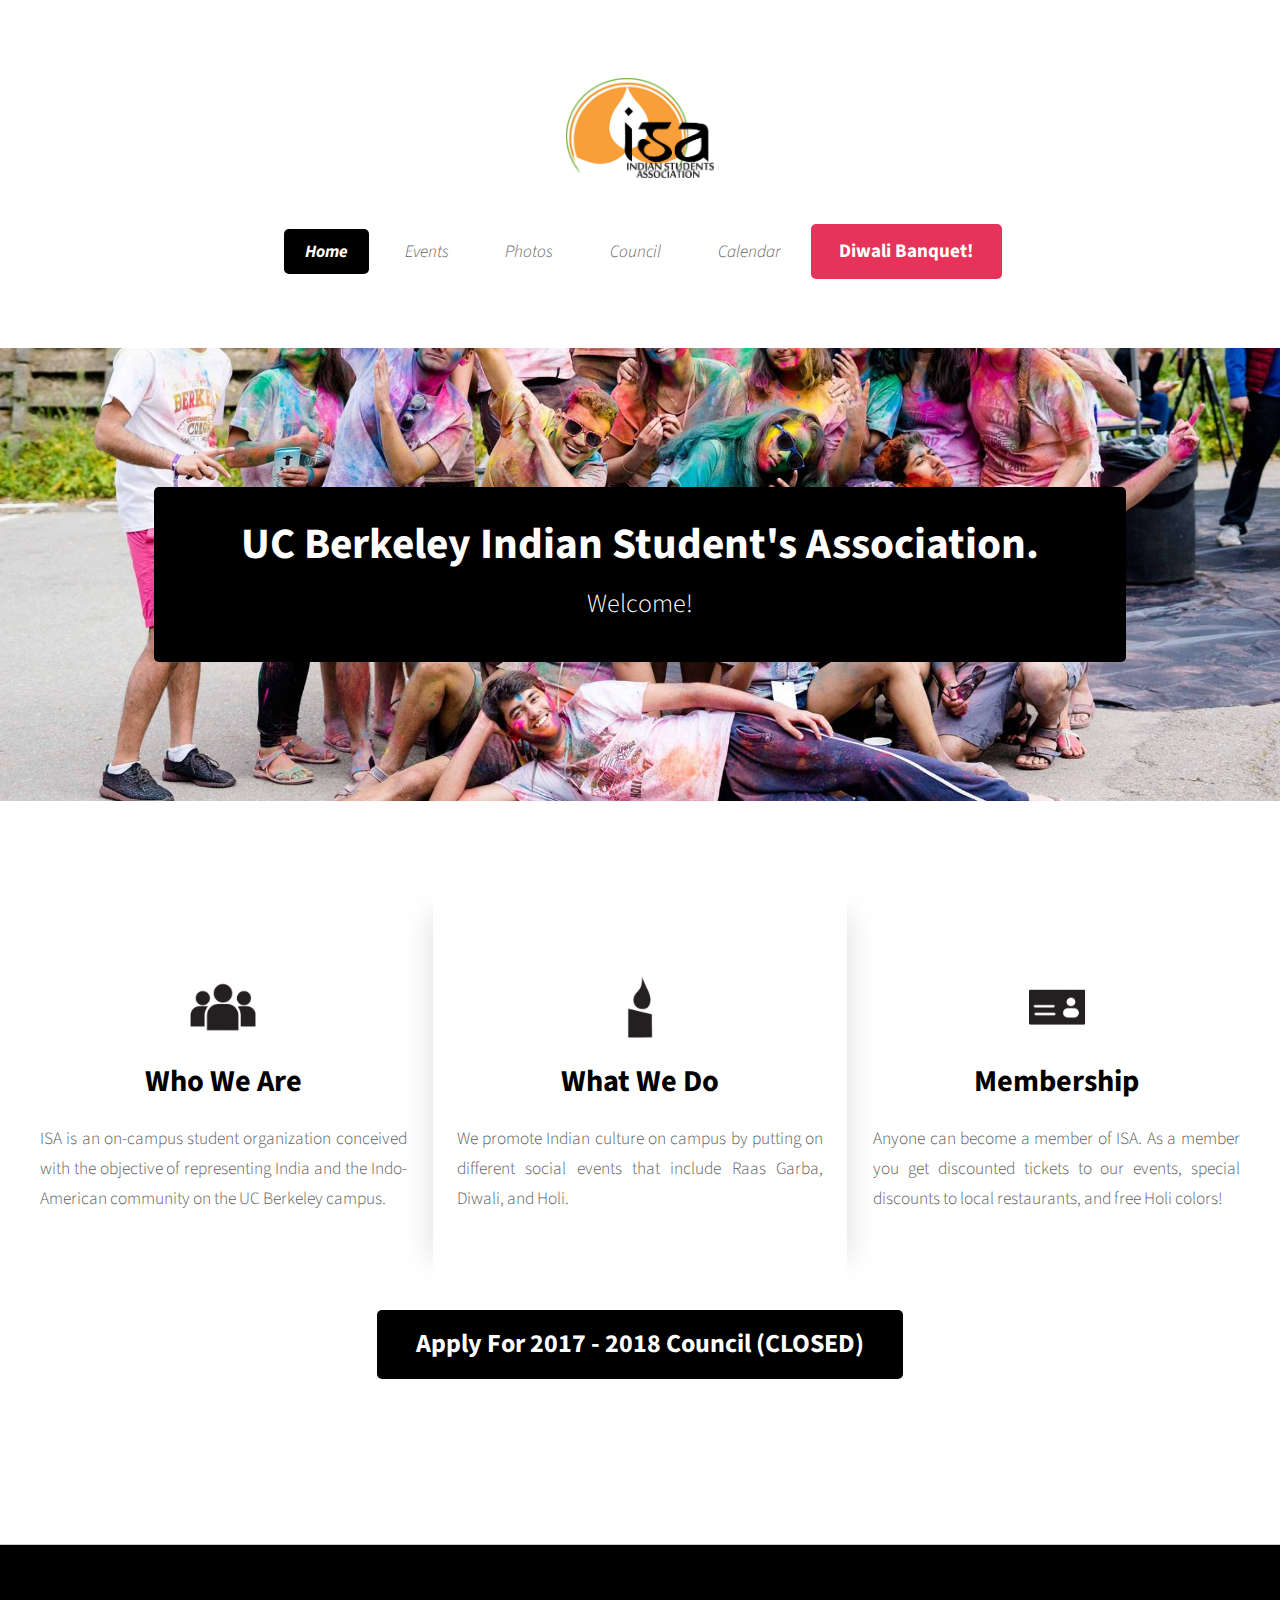
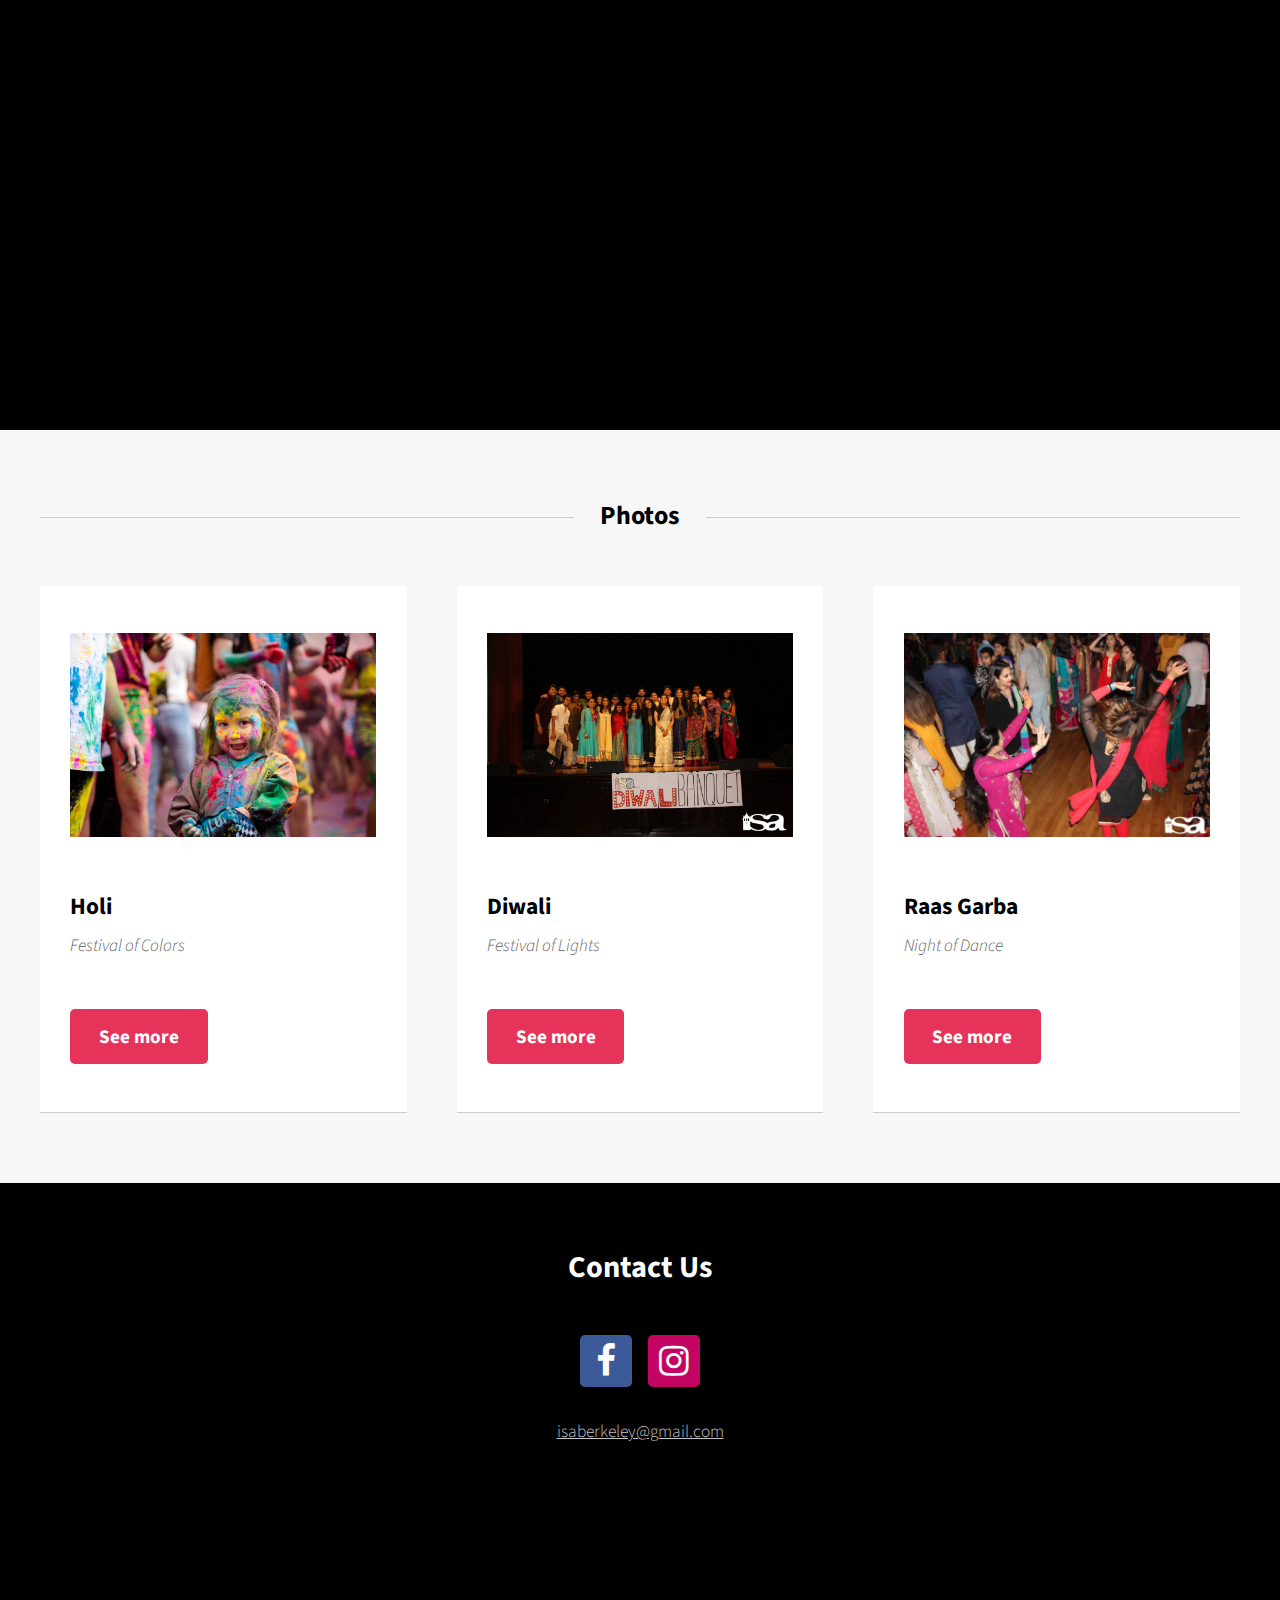
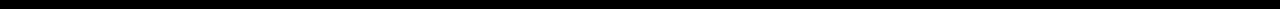
==== commit 562a129e: "tamannaisawebsite" ====
--- a/isawebsite/index.html
+++ b/isawebsite/index.html
@@ -152,6 +152,7 @@
                                                 </ul>
                                                 <header>
                                                     <h3>Holi</h3>
+                                                    <p>Festival of Colors</p>
                                                 </header>
 
                                                 <footer>
@@ -171,6 +172,7 @@
                                                 </ul>
                                                 <header>
                                                     <h3>Diwali</h3>
+                                                    <p>Festival of Lights</p>
                                                 </header>
 
                                                 <footer>
@@ -190,6 +192,7 @@
                                                 </ul>
                                                 <header>
                                                     <h3>Raas Garba</h3>
+                                                    <p>Night of Dance</p>
                                                 </header>
 
                                                 <footer>
@@ -253,7 +256,7 @@
 }
 scrollNav();
     
-$(document).ready(function() {
+//$(document).ready(function() {
 //    var files = {'jpg':10};
 //    for (var ext in files){
 //        for (var i = 0; i < files[ext]; i++){
@@ -263,7 +266,7 @@
 //            $("#lightSlider").appendChild(img);
 //        }
 //    }
-    var sliderH = $("#holiSlider").lightSlider({
+    $("#holiSlider").lightSlider({
         item: 1,
         loop: true,
         auto: true,
@@ -271,9 +274,9 @@
         controls: false,
         gallery: false,
         pager: false,
-        pause: 2000
+        pause: 5000
     });
-    var sliderD = $("#diwaliSlider").lightSlider({
+    $("#diwaliSlider").lightSlider({
         item: 1,
         loop: true,
         auto: true,
@@ -281,9 +284,9 @@
         controls: false,
         gallery: false,
         pager: false,
-        pause: 2500
+        pause: 5000
     });
-    var sliderG = $("#garbaSlider").lightSlider({
+    $("#garbaSlider").lightSlider({
         item: 1,
         loop: true,
         auto: true,
@@ -291,9 +294,9 @@
         controls: false,
         gallery: false,
         pager: false,
-        pause: 3000
+        pause: 5000
     });
-});
+//});
 </script>
 
 <style>
